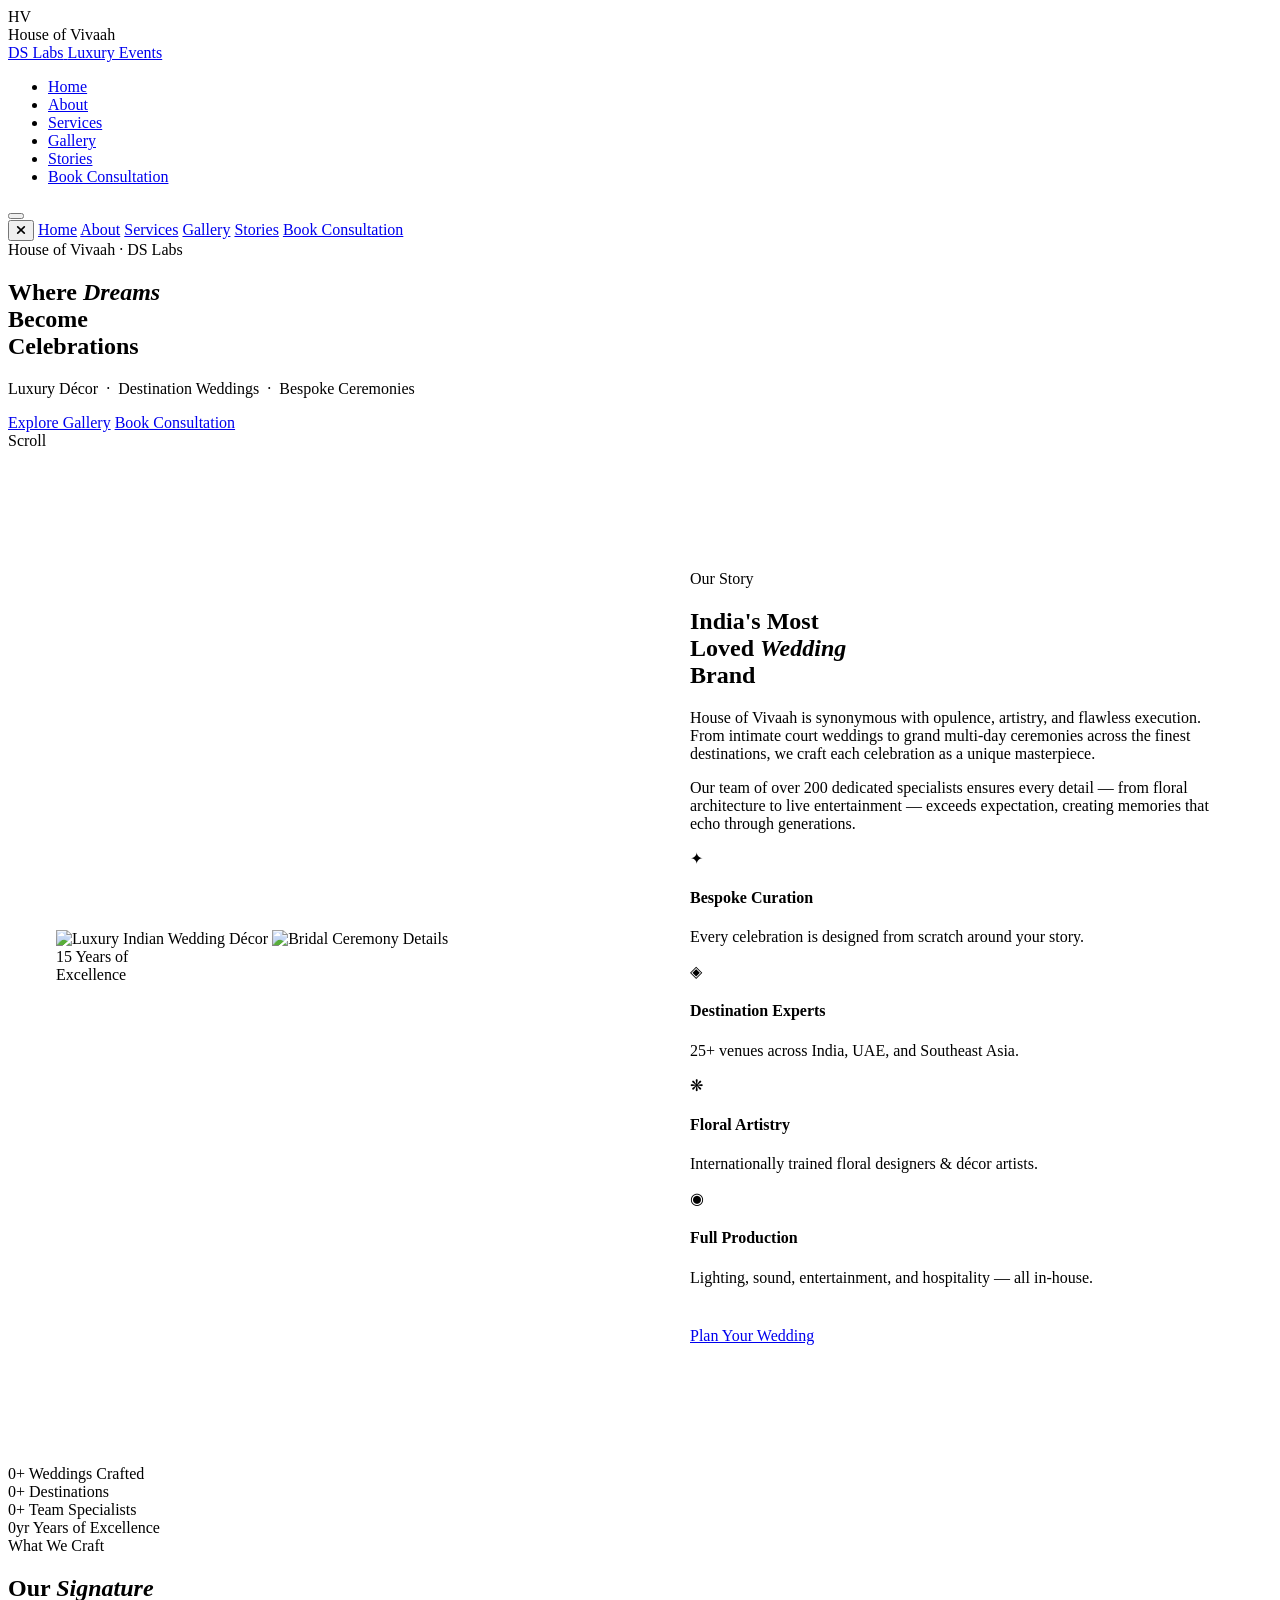
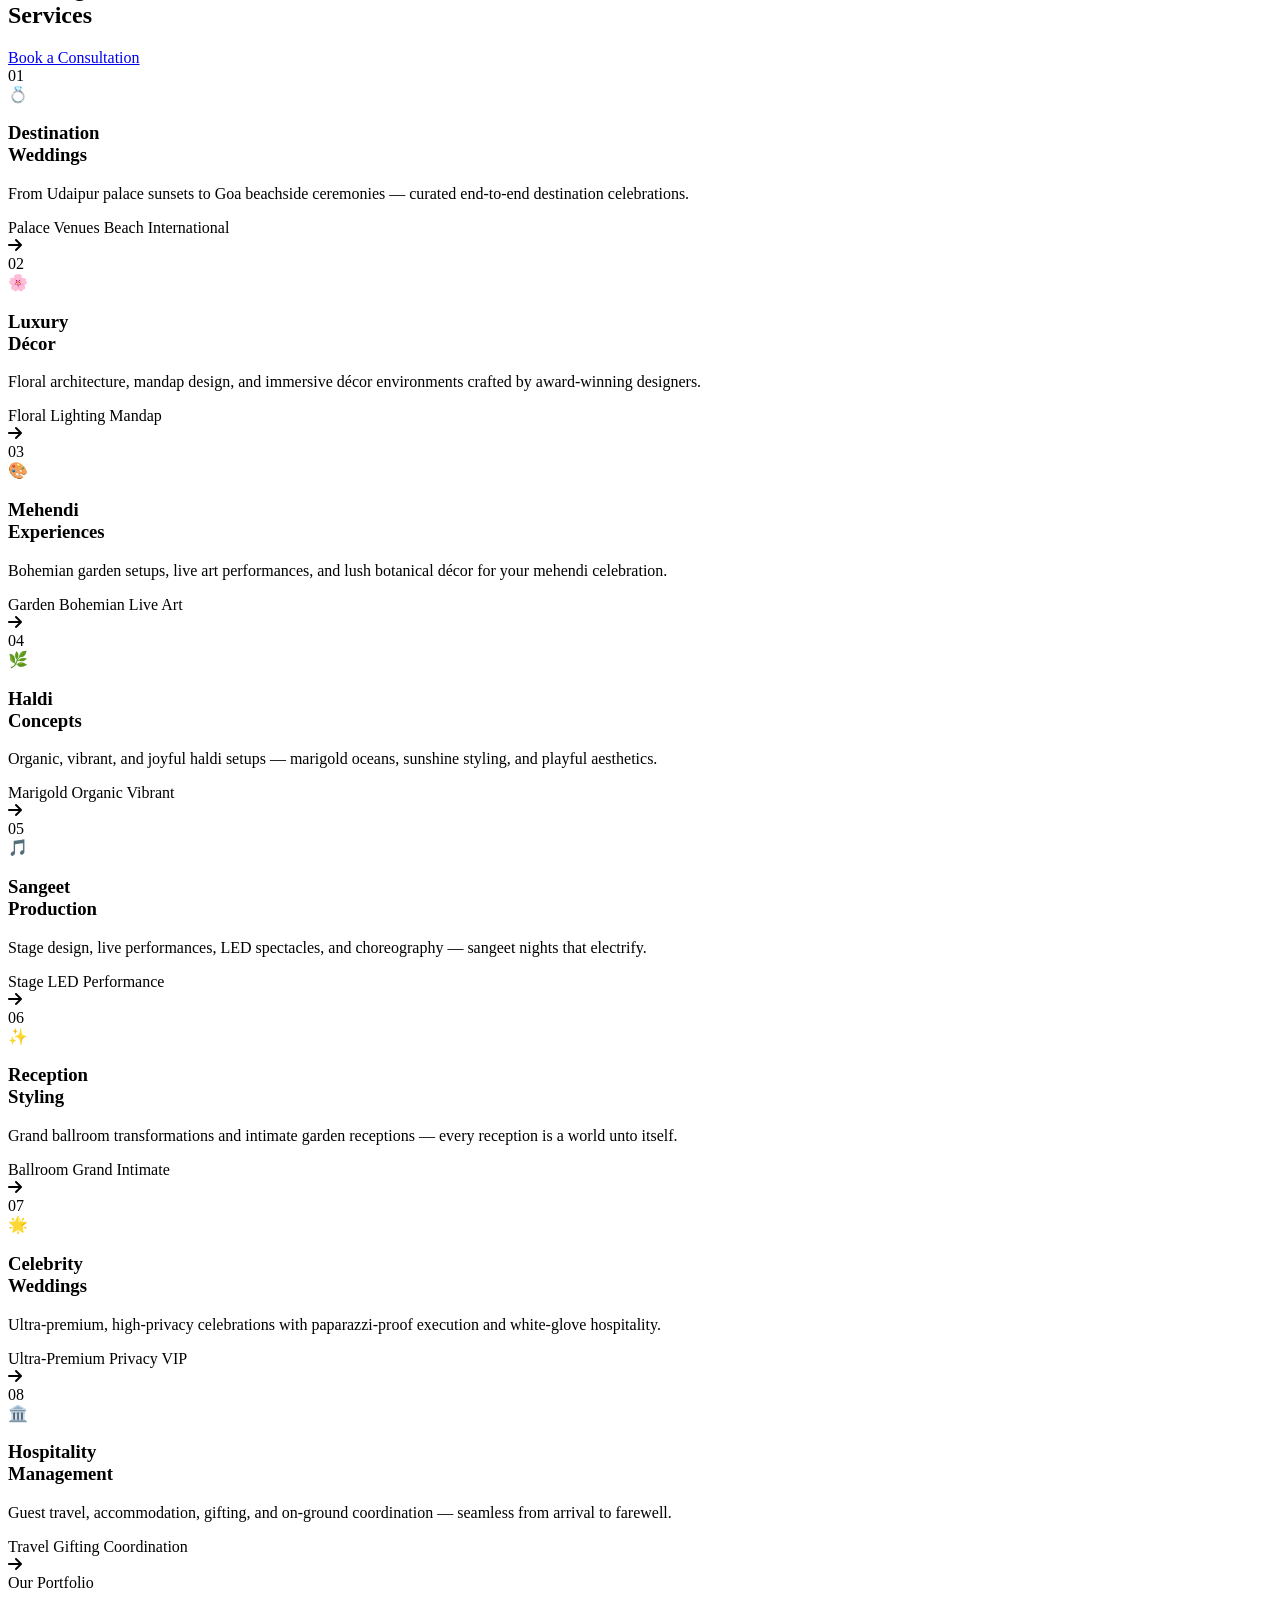
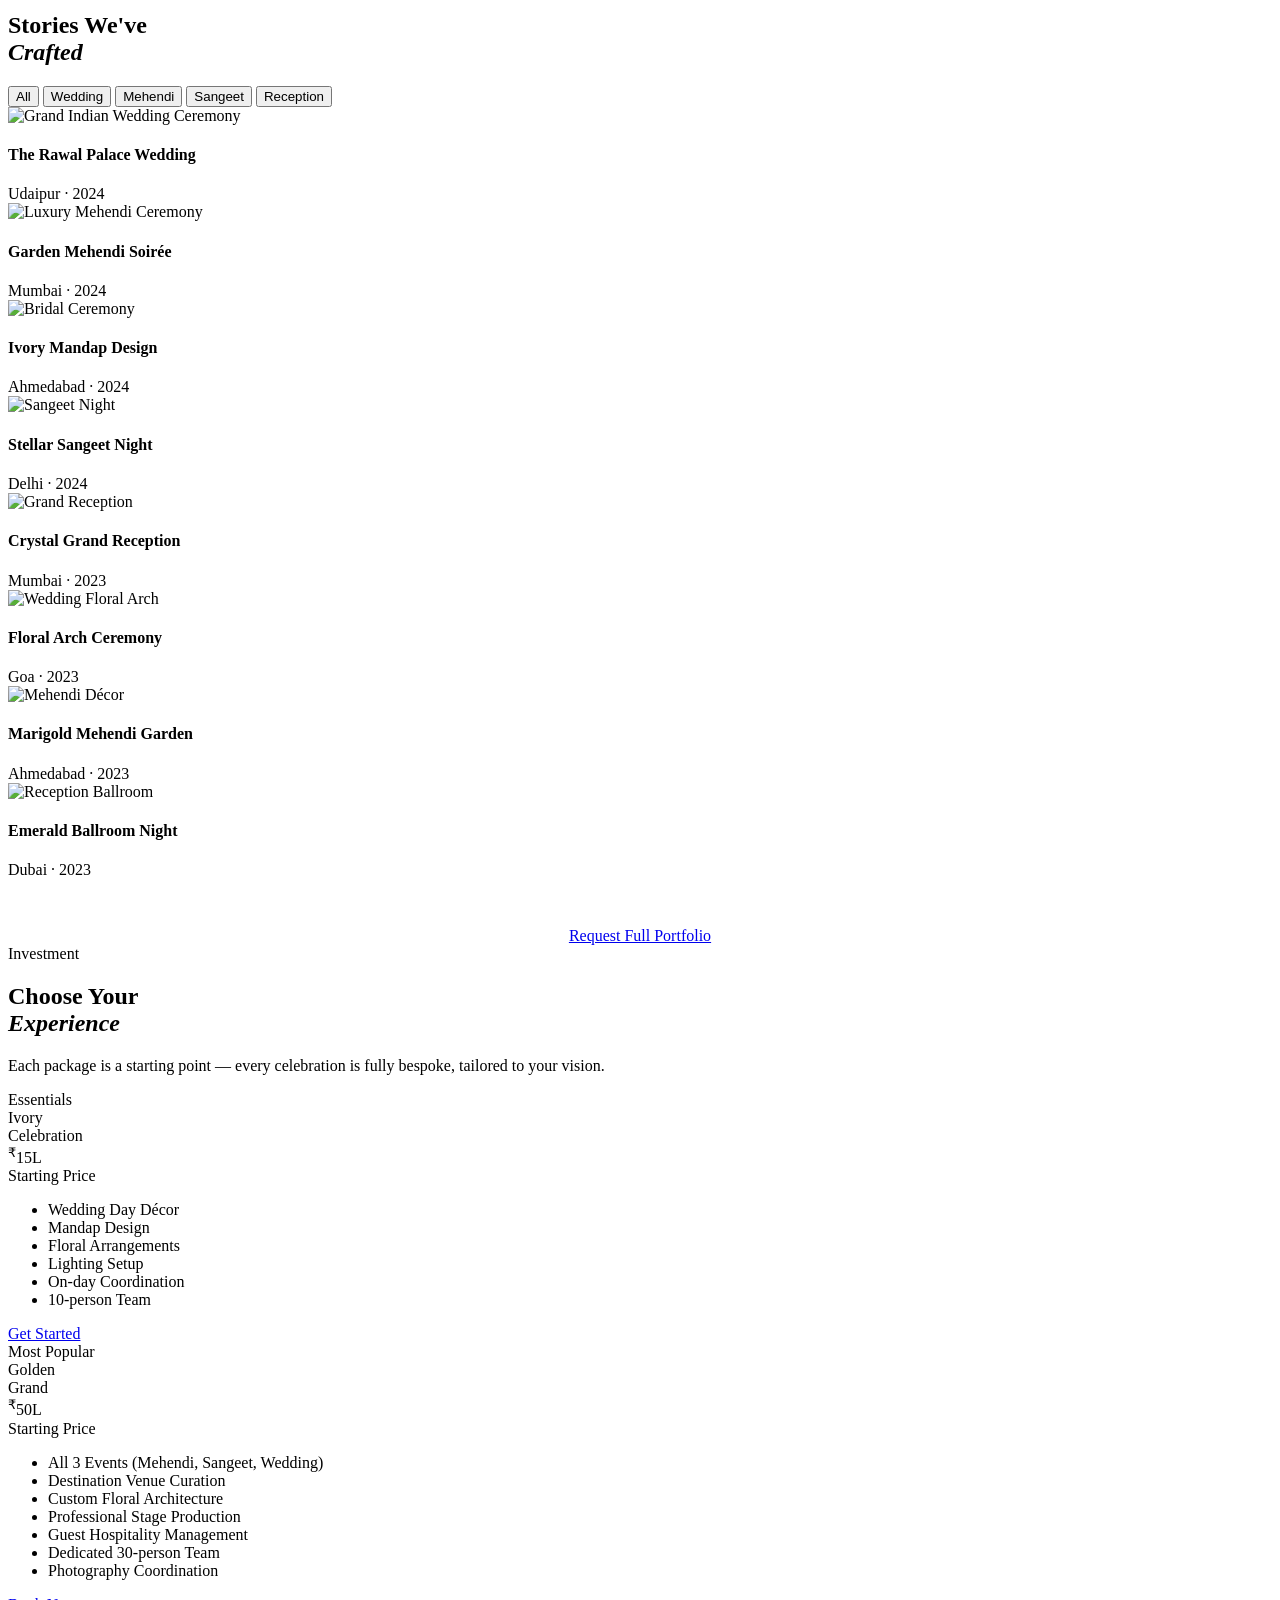
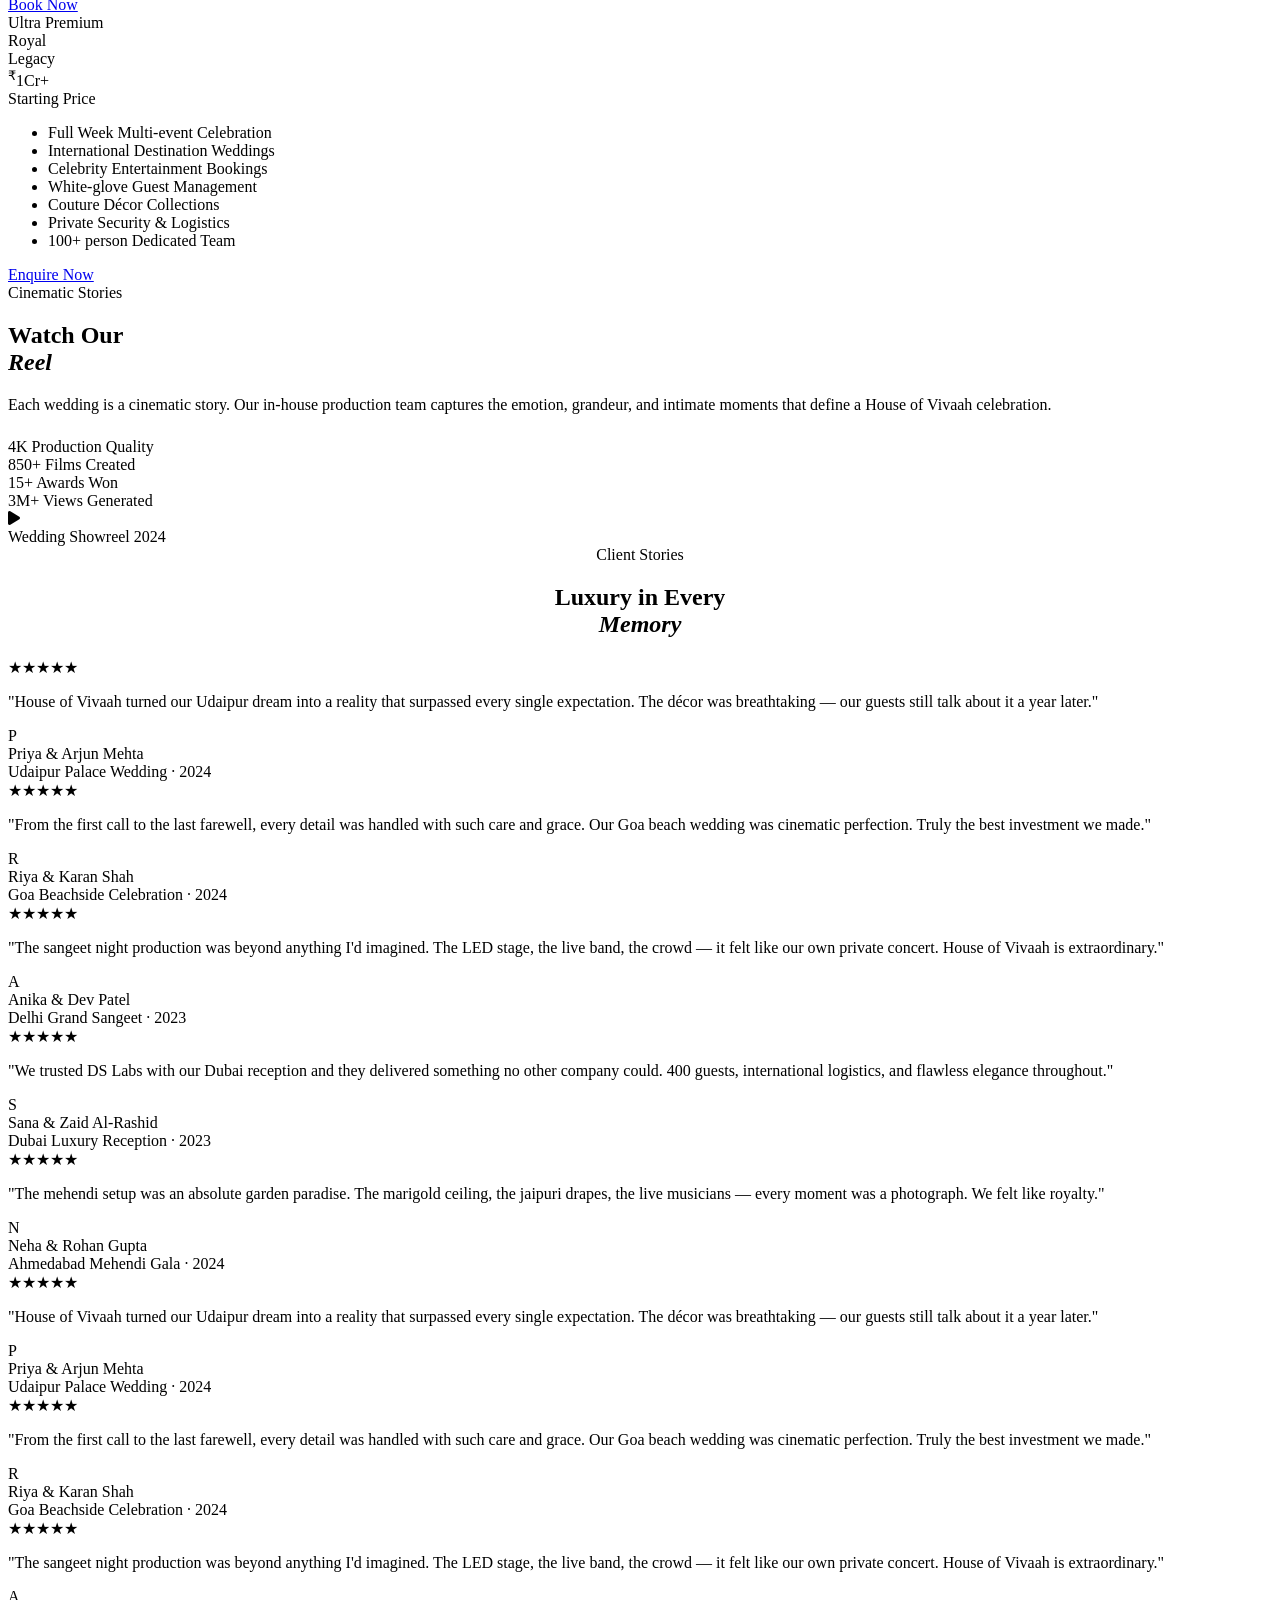
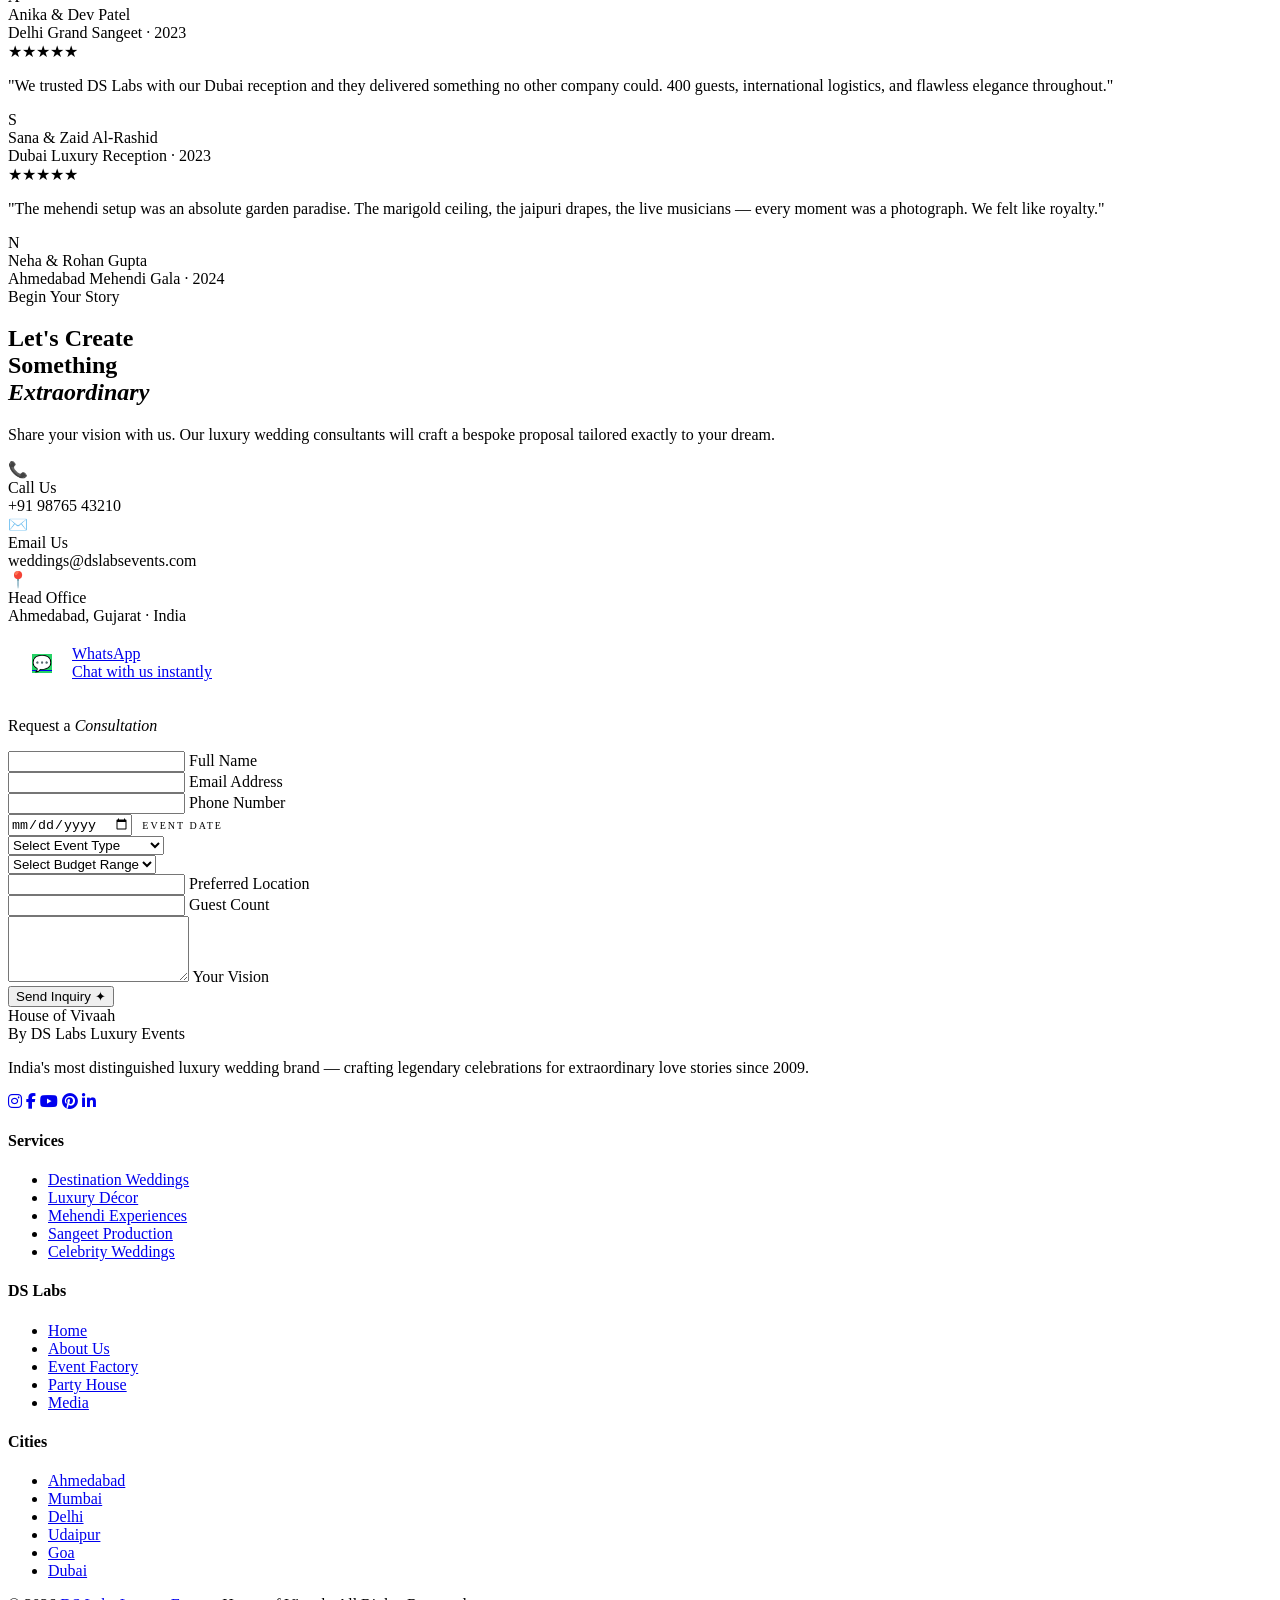
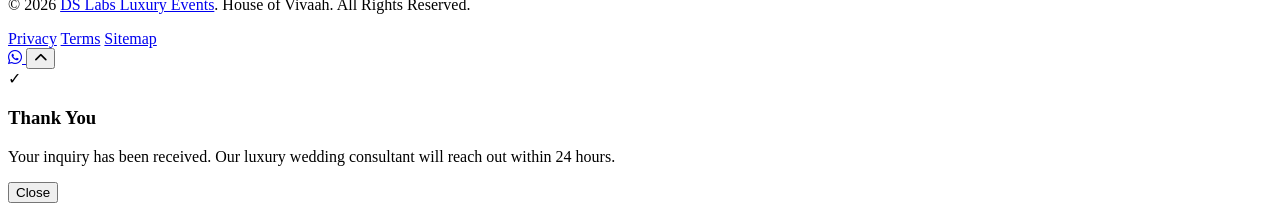
==== house-of-vivaah.html @ eb0c9f31 "Add files via upload" ====
<!DOCTYPE html>
<html lang="en" class="no-js">
<head>
  <meta charset="UTF-8" />
  <meta http-equiv="x-ua-compatible" content="ie=edge" />
  <meta name="viewport" content="width=device-width, initial-scale=1, shrink-to-fit=no" />

  <title>House of Vivaah — Luxury Weddings · DS Labs</title>
  <meta name="description" content="House of Vivaah by DS Labs — India's most distinguished luxury wedding brand. Bespoke ceremonies, destination weddings, and cinematic celebrations crafted for the extraordinary." />
  <meta property="og:title" content="House of Vivaah — Luxury Weddings · DS Labs" />
  <meta property="og:description" content="Where every love story gets a legendary setting." />
  <meta name="robots" content="INDEX,FOLLOW" />

  <!-- Fonts -->
  <link rel="preconnect" href="https://fonts.googleapis.com" />
  <link rel="preconnect" href="https://fonts.gstatic.com" crossorigin />
  <link href="https://fonts.googleapis.com/css2?family=Cormorant+Garamond:ital,wght@0,300;0,400;0,500;0,600;0,700;1,300;1,400;1,500;1,600;1,700&family=Playfair+Display:ital,wght@0,400;0,500;0,600;0,700;1,400;1,500&family=Poppins:wght@300;400;500;600;700&display=swap" rel="stylesheet" />

  <!-- Icons (cdnjs — no external branding) -->
  <link rel="stylesheet" href="https://cdnjs.cloudflare.com/ajax/libs/font-awesome/6.5.0/css/all.min.css" />

  <!-- Main CSS -->
  <link rel="stylesheet" href="assets/css/house-of-vivaah.css" />

  <script>document.documentElement.classList.remove('no-js');</script>
</head>

<body>

  <!-- ============ LOADER ============ -->
  <div id="hov-loader" role="status" aria-label="Loading">
    <div class="loader-logo-wrap">
      <div class="loader-logo-icon">
        <div class="loader-ring"></div>
        <div class="loader-monogram">HV</div>
      </div>
      <span class="loader-brand">House of Vivaah</span>
    </div>
    <div class="loader-bar-wrap">
      <div class="loader-bar"></div>
    </div>
  </div>

  <!-- ============ CURSOR ============ -->
  <div id="hov-cursor" aria-hidden="true"></div>
  <div id="hov-trail"  aria-hidden="true"></div>

  <!-- ============ PARTICLES ============ -->
  <div id="hov-particles" aria-hidden="true"></div>

  <!-- ============ NAVBAR ============ -->
  <nav id="hov-nav" role="navigation" aria-label="House of Vivaah Navigation">
    <a href="index.html" class="nav-logo" aria-label="DS Labs Home">
      <span class="nav-logo-main">DS Labs</span>
      <span class="nav-logo-sub">Luxury Events</span>
    </a>

    <ul class="nav-links" role="list">
      <li><a href="index.html">Home</a></li>
      <li><a href="#hov-about" class="active">About</a></li>
      <li><a href="#hov-services">Services</a></li>
      <li><a href="#hov-gallery">Gallery</a></li>
      <li><a href="#hov-testimonials">Stories</a></li>
      <li><a href="#hov-contact" class="nav-cta">Book Consultation</a></li>
    </ul>

    <button class="nav-hamburger" id="hov-burger" aria-label="Open Menu" aria-expanded="false">
      <span></span><span></span><span></span>
    </button>
  </nav>

  <!-- Mobile Menu -->
  <div id="hov-mobile-menu" role="dialog" aria-modal="true" aria-label="Navigation Menu">
    <button class="menu-close" id="hov-menu-close" aria-label="Close Menu">
      <i class="fa fa-times"></i>
    </button>
    <a href="index.html">Home</a>
    <a href="#hov-about">About</a>
    <a href="#hov-services">Services</a>
    <a href="#hov-gallery">Gallery</a>
    <a href="#hov-testimonials">Stories</a>
    <a href="#hov-contact">Book Consultation</a>
  </div>

  <!-- ============================================================
       HERO SECTION
  ============================================================ -->
  <section id="hov-hero" aria-label="Hero">
    <div class="hero-bg" aria-hidden="true"></div>
    <div class="hero-grid-lines" aria-hidden="true"></div>

    <div class="hero-content">
      <div class="hero-eyebrow">House of Vivaah · DS Labs</div>

      <h1 class="hero-title">
        Where <em>Dreams</em><br>
        Become<br>
        Celebrations
      </h1>

      <p class="hero-subtitle">
        Luxury Décor &nbsp;·&nbsp; Destination Weddings &nbsp;·&nbsp; Bespoke Ceremonies
      </p>

      <div class="hero-btns">
        <a href="#hov-gallery" class="btn-primary">Explore Gallery</a>
        <a href="#hov-contact" class="btn-outline">Book Consultation</a>
      </div>
    </div>

    <div class="hero-scroll" aria-hidden="true">
      <span>Scroll</span>
      <div class="scroll-line"></div>
    </div>
  </section>

  <!-- ============================================================
       ABOUT SECTION
  ============================================================ -->
  <section id="hov-about" aria-labelledby="about-title">
    <div style="max-width:1400px;margin:0 auto;padding:120px 48px;display:grid;grid-template-columns:1fr 1fr;gap:100px;align-items:center;" class="about-grid">

      <!-- Images -->
      <div class="about-images reveal">
        <img
          class="about-img-main"
          src="https://images.unsplash.com/photo-1519741497674-611481863552?w=900&q=80"
          alt="Luxury Indian Wedding Décor"
          loading="lazy"
        />
        <img
          class="about-img-accent"
          src="https://images.unsplash.com/photo-1469371670807-013ccf25f16a?w=600&q=80"
          alt="Bridal Ceremony Details"
          loading="lazy"
        />
        <div class="about-badge" aria-label="15 Years of Excellence">
          <span class="about-badge-num">15</span>
          <span class="about-badge-text">Years of<br>Excellence</span>
        </div>
      </div>

      <!-- Text -->
      <div>
        <div class="section-eyebrow reveal">Our Story</div>
        <h2 class="section-title reveal reveal-delay-1" id="about-title">
          India's Most<br>Loved <em>Wedding</em><br>Brand
        </h2>
        <div class="gold-divider reveal reveal-delay-2"></div>
        <p class="section-body reveal reveal-delay-2">
          House of Vivaah is synonymous with opulence, artistry, and flawless execution. From intimate court weddings to grand multi-day ceremonies across the finest destinations, we craft each celebration as a unique masterpiece.
        </p>
        <p class="section-body reveal reveal-delay-3" style="margin-top:16px;">
          Our team of over 200 dedicated specialists ensures every detail — from floral architecture to live entertainment — exceeds expectation, creating memories that echo through generations.
        </p>

        <div class="about-features reveal reveal-delay-4">
          <div class="about-feature">
            <div class="about-feature-icon">✦</div>
            <h4>Bespoke Curation</h4>
            <p>Every celebration is designed from scratch around your story.</p>
          </div>
          <div class="about-feature">
            <div class="about-feature-icon">◈</div>
            <h4>Destination Experts</h4>
            <p>25+ venues across India, UAE, and Southeast Asia.</p>
          </div>
          <div class="about-feature">
            <div class="about-feature-icon">❋</div>
            <h4>Floral Artistry</h4>
            <p>Internationally trained floral designers & décor artists.</p>
          </div>
          <div class="about-feature">
            <div class="about-feature-icon">◉</div>
            <h4>Full Production</h4>
            <p>Lighting, sound, entertainment, and hospitality — all in-house.</p>
          </div>
        </div>

        <div style="margin-top:40px;" class="reveal reveal-delay-5">
          <a href="#hov-contact" class="btn-primary">Plan Your Wedding</a>
        </div>
      </div>

    </div>
  </section>

  <!-- ============================================================
       STATS BAR
  ============================================================ -->
  <div id="hov-stats" role="region" aria-label="Key Statistics">
    <div class="stat-item reveal">
      <span class="stat-num" data-target="850" data-suffix="+">0+</span>
      <span class="stat-label">Weddings Crafted</span>
    </div>
    <div class="stat-item reveal reveal-delay-1">
      <span class="stat-num" data-target="25" data-suffix="+">0+</span>
      <span class="stat-label">Destinations</span>
    </div>
    <div class="stat-item reveal reveal-delay-2">
      <span class="stat-num" data-target="200" data-suffix="+">0+</span>
      <span class="stat-label">Team Specialists</span>
    </div>
    <div class="stat-item reveal reveal-delay-3">
      <span class="stat-num" data-target="15" data-suffix="yr">0yr</span>
      <span class="stat-label">Years of Excellence</span>
    </div>
  </div>

  <!-- ============================================================
       SERVICES SECTION
  ============================================================ -->
  <section id="hov-services" aria-labelledby="services-title">
    <div class="services-header">
      <div>
        <div class="section-eyebrow reveal">What We Craft</div>
        <h2 class="section-title reveal reveal-delay-1" id="services-title">
          Our <em>Signature</em><br>Services
        </h2>
      </div>
      <a href="#hov-contact" class="btn-outline reveal reveal-delay-2">Book a Consultation</a>
    </div>

    <div class="services-grid">

      <div class="service-card reveal">
        <div class="service-card-top">
          <span class="service-num">01</span>
          <div class="service-icon">💍</div>
        </div>
        <h3>Destination<br>Weddings</h3>
        <p>From Udaipur palace sunsets to Goa beachside ceremonies — curated end-to-end destination celebrations.</p>
        <div class="service-tags">
          <span class="service-tag">Palace Venues</span>
          <span class="service-tag">Beach</span>
          <span class="service-tag">International</span>
        </div>
        <div class="service-arrow"><i class="fa fa-arrow-right"></i></div>
      </div>

      <div class="service-card reveal reveal-delay-1">
        <div class="service-card-top">
          <span class="service-num">02</span>
          <div class="service-icon">🌸</div>
        </div>
        <h3>Luxury<br>Décor</h3>
        <p>Floral architecture, mandap design, and immersive décor environments crafted by award-winning designers.</p>
        <div class="service-tags">
          <span class="service-tag">Floral</span>
          <span class="service-tag">Lighting</span>
          <span class="service-tag">Mandap</span>
        </div>
        <div class="service-arrow"><i class="fa fa-arrow-right"></i></div>
      </div>

      <div class="service-card reveal reveal-delay-2">
        <div class="service-card-top">
          <span class="service-num">03</span>
          <div class="service-icon">🎨</div>
        </div>
        <h3>Mehendi<br>Experiences</h3>
        <p>Bohemian garden setups, live art performances, and lush botanical décor for your mehendi celebration.</p>
        <div class="service-tags">
          <span class="service-tag">Garden</span>
          <span class="service-tag">Bohemian</span>
          <span class="service-tag">Live Art</span>
        </div>
        <div class="service-arrow"><i class="fa fa-arrow-right"></i></div>
      </div>

      <div class="service-card reveal reveal-delay-3">
        <div class="service-card-top">
          <span class="service-num">04</span>
          <div class="service-icon">🌿</div>
        </div>
        <h3>Haldi<br>Concepts</h3>
        <p>Organic, vibrant, and joyful haldi setups — marigold oceans, sunshine styling, and playful aesthetics.</p>
        <div class="service-tags">
          <span class="service-tag">Marigold</span>
          <span class="service-tag">Organic</span>
          <span class="service-tag">Vibrant</span>
        </div>
        <div class="service-arrow"><i class="fa fa-arrow-right"></i></div>
      </div>

      <div class="service-card reveal reveal-delay-1">
        <div class="service-card-top">
          <span class="service-num">05</span>
          <div class="service-icon">🎵</div>
        </div>
        <h3>Sangeet<br>Production</h3>
        <p>Stage design, live performances, LED spectacles, and choreography — sangeet nights that electrify.</p>
        <div class="service-tags">
          <span class="service-tag">Stage</span>
          <span class="service-tag">LED</span>
          <span class="service-tag">Performance</span>
        </div>
        <div class="service-arrow"><i class="fa fa-arrow-right"></i></div>
      </div>

      <div class="service-card reveal reveal-delay-2">
        <div class="service-card-top">
          <span class="service-num">06</span>
          <div class="service-icon">✨</div>
        </div>
        <h3>Reception<br>Styling</h3>
        <p>Grand ballroom transformations and intimate garden receptions — every reception is a world unto itself.</p>
        <div class="service-tags">
          <span class="service-tag">Ballroom</span>
          <span class="service-tag">Grand</span>
          <span class="service-tag">Intimate</span>
        </div>
        <div class="service-arrow"><i class="fa fa-arrow-right"></i></div>
      </div>

      <div class="service-card reveal reveal-delay-3">
        <div class="service-card-top">
          <span class="service-num">07</span>
          <div class="service-icon">🌟</div>
        </div>
        <h3>Celebrity<br>Weddings</h3>
        <p>Ultra-premium, high-privacy celebrations with paparazzi-proof execution and white-glove hospitality.</p>
        <div class="service-tags">
          <span class="service-tag">Ultra-Premium</span>
          <span class="service-tag">Privacy</span>
          <span class="service-tag">VIP</span>
        </div>
        <div class="service-arrow"><i class="fa fa-arrow-right"></i></div>
      </div>

      <div class="service-card reveal reveal-delay-4">
        <div class="service-card-top">
          <span class="service-num">08</span>
          <div class="service-icon">🏛️</div>
        </div>
        <h3>Hospitality<br>Management</h3>
        <p>Guest travel, accommodation, gifting, and on-ground coordination — seamless from arrival to farewell.</p>
        <div class="service-tags">
          <span class="service-tag">Travel</span>
          <span class="service-tag">Gifting</span>
          <span class="service-tag">Coordination</span>
        </div>
        <div class="service-arrow"><i class="fa fa-arrow-right"></i></div>
      </div>

    </div>
  </section>

  <!-- ============================================================
       GALLERY SECTION
  ============================================================ -->
  <section id="hov-gallery" aria-labelledby="gallery-title">
    <div class="gallery-inner">
      <div class="gallery-header">
        <div>
          <div class="section-eyebrow reveal">Our Portfolio</div>
          <h2 class="section-title reveal reveal-delay-1" id="gallery-title">
            Stories We've<br><em>Crafted</em>
          </h2>
        </div>
        <div class="gallery-tabs reveal reveal-delay-2" role="tablist" aria-label="Gallery Categories">
          <button class="gallery-tab active" data-filter="all" role="tab" aria-selected="true">All</button>
          <button class="gallery-tab" data-filter="wedding" role="tab" aria-selected="false">Wedding</button>
          <button class="gallery-tab" data-filter="mehendi" role="tab" aria-selected="false">Mehendi</button>
          <button class="gallery-tab" data-filter="sangeet" role="tab" aria-selected="false">Sangeet</button>
          <button class="gallery-tab" data-filter="reception" role="tab" aria-selected="false">Reception</button>
        </div>
      </div>

      <div class="gallery-grid" role="list">

        <div class="gallery-item reveal" data-cat="wedding" role="listitem">
          <img src="https://images.unsplash.com/photo-1465495976277-4387d4b0b4c6?w=800&q=80" alt="Grand Indian Wedding Ceremony" loading="lazy" />
          <div class="gallery-overlay">
            <h4>The Rawal Palace Wedding</h4>
            <span>Udaipur · 2024</span>
          </div>
        </div>

        <div class="gallery-item reveal reveal-delay-1" data-cat="mehendi" role="listitem">
          <img src="https://images.unsplash.com/photo-1583939003579-730e3918a45a?w=700&q=80" alt="Luxury Mehendi Ceremony" loading="lazy" />
          <div class="gallery-overlay">
            <h4>Garden Mehendi Soirée</h4>
            <span>Mumbai · 2024</span>
          </div>
        </div>

        <div class="gallery-item reveal reveal-delay-2" data-cat="wedding" role="listitem">
          <img src="https://images.unsplash.com/photo-1519225421980-715cb0215aed?w=600&q=80" alt="Bridal Ceremony" loading="lazy" />
          <div class="gallery-overlay">
            <h4>Ivory Mandap Design</h4>
            <span>Ahmedabad · 2024</span>
          </div>
        </div>

        <div class="gallery-item reveal reveal-delay-1" data-cat="sangeet" role="listitem">
          <img src="https://images.unsplash.com/photo-1621263764928-df1444c5e859?w=700&q=80" alt="Sangeet Night" loading="lazy" />
          <div class="gallery-overlay">
            <h4>Stellar Sangeet Night</h4>
            <span>Delhi · 2024</span>
          </div>
        </div>

        <div class="gallery-item reveal reveal-delay-3" data-cat="reception" role="listitem">
          <img src="https://images.unsplash.com/photo-1511795409834-ef04bbd61622?w=700&q=80" alt="Grand Reception" loading="lazy" />
          <div class="gallery-overlay">
            <h4>Crystal Grand Reception</h4>
            <span>Mumbai · 2023</span>
          </div>
        </div>

        <div class="gallery-item reveal reveal-delay-2" data-cat="wedding" role="listitem">
          <img src="https://images.unsplash.com/photo-1587271407850-8d438ca9fdf2?w=700&q=80" alt="Wedding Floral Arch" loading="lazy" />
          <div class="gallery-overlay">
            <h4>Floral Arch Ceremony</h4>
            <span>Goa · 2023</span>
          </div>
        </div>

        <div class="gallery-item reveal reveal-delay-4" data-cat="mehendi" role="listitem">
          <img src="https://images.unsplash.com/photo-1571863533956-01c88e79957e?w=600&q=80" alt="Mehendi Décor" loading="lazy" />
          <div class="gallery-overlay">
            <h4>Marigold Mehendi Garden</h4>
            <span>Ahmedabad · 2023</span>
          </div>
        </div>

        <div class="gallery-item reveal reveal-delay-3" data-cat="reception" role="listitem">
          <img src="https://images.unsplash.com/photo-1600020133044-5be5f1f6b20a?w=600&q=80" alt="Reception Ballroom" loading="lazy" />
          <div class="gallery-overlay">
            <h4>Emerald Ballroom Night</h4>
            <span>Dubai · 2023</span>
          </div>
        </div>

      </div>

      <div style="text-align:center;margin-top:48px;" class="reveal">
        <a href="#hov-contact" class="btn-outline">Request Full Portfolio</a>
      </div>
    </div>
  </section>

  <!-- ============================================================
       PACKAGES SECTION
  ============================================================ -->
  <section id="hov-packages" aria-labelledby="packages-title">
    <div class="section-eyebrow reveal">Investment</div>
    <h2 class="section-title reveal reveal-delay-1" id="packages-title">
      Choose Your<br><em>Experience</em>
    </h2>
    <p class="section-body reveal reveal-delay-2">
      Each package is a starting point — every celebration is fully bespoke, tailored to your vision.
    </p>

    <div class="packages-grid">

      <!-- Essentials -->
      <div class="package-card reveal">
        <span class="package-tag">Essentials</span>
        <div class="package-name">Ivory<br>Celebration</div>
        <div class="package-price"><sup>₹</sup>15L</div>
        <span class="package-price-label">Starting Price</span>
        <ul class="package-features">
          <li class="package-feat">Wedding Day Décor</li>
          <li class="package-feat">Mandap Design</li>
          <li class="package-feat">Floral Arrangements</li>
          <li class="package-feat">Lighting Setup</li>
          <li class="package-feat">On-day Coordination</li>
          <li class="package-feat">10-person Team</li>
        </ul>
        <a href="#hov-contact" class="btn-outline">Get Started</a>
      </div>

      <!-- Signature (featured) -->
      <div class="package-card featured reveal reveal-delay-1">
        <span class="package-tag">Most Popular</span>
        <div class="package-name">Golden<br>Grand</div>
        <div class="package-price"><sup>₹</sup>50L</div>
        <span class="package-price-label">Starting Price</span>
        <ul class="package-features">
          <li class="package-feat">All 3 Events (Mehendi, Sangeet, Wedding)</li>
          <li class="package-feat">Destination Venue Curation</li>
          <li class="package-feat">Custom Floral Architecture</li>
          <li class="package-feat">Professional Stage Production</li>
          <li class="package-feat">Guest Hospitality Management</li>
          <li class="package-feat">Dedicated 30-person Team</li>
          <li class="package-feat">Photography Coordination</li>
        </ul>
        <a href="#hov-contact" class="btn-primary">Book Now</a>
      </div>

      <!-- Ultra Premium -->
      <div class="package-card reveal reveal-delay-2">
        <span class="package-tag">Ultra Premium</span>
        <div class="package-name">Royal<br>Legacy</div>
        <div class="package-price"><sup>₹</sup>1Cr+</div>
        <span class="package-price-label">Starting Price</span>
        <ul class="package-features">
          <li class="package-feat">Full Week Multi-event Celebration</li>
          <li class="package-feat">International Destination Weddings</li>
          <li class="package-feat">Celebrity Entertainment Bookings</li>
          <li class="package-feat">White-glove Guest Management</li>
          <li class="package-feat">Couture Décor Collections</li>
          <li class="package-feat">Private Security & Logistics</li>
          <li class="package-feat">100+ person Dedicated Team</li>
        </ul>
        <a href="#hov-contact" class="btn-outline">Enquire Now</a>
      </div>

    </div>
  </section>

  <!-- ============================================================
       VIDEO SHOWCASE
  ============================================================ -->
  <section id="hov-video" aria-labelledby="video-title">
    <div>
      <div class="section-eyebrow reveal">Cinematic Stories</div>
      <h2 class="section-title reveal reveal-delay-1" id="video-title">
        Watch Our<br><em>Reel</em>
      </h2>
      <p class="section-body reveal reveal-delay-2" style="margin-bottom:24px;">
        Each wedding is a cinematic story. Our in-house production team captures the emotion, grandeur, and intimate moments that define a House of Vivaah celebration.
      </p>

      <div class="video-stats reveal reveal-delay-3">
        <div class="vstat">
          <span class="vstat-num">4K</span>
          <span class="vstat-label">Production Quality</span>
        </div>
        <div class="vstat">
          <span class="vstat-num">850+</span>
          <span class="vstat-label">Films Created</span>
        </div>
        <div class="vstat">
          <span class="vstat-num">15+</span>
          <span class="vstat-label">Awards Won</span>
        </div>
        <div class="vstat">
          <span class="vstat-num">3M+</span>
          <span class="vstat-label">Views Generated</span>
        </div>
      </div>
    </div>

    <!-- Video Embed Placeholder -->
    <div class="video-embed-wrap reveal reveal-delay-2" role="button" tabindex="0" aria-label="Play Wedding Showreel">
      <div class="video-placeholder">
        <div class="video-play-btn" aria-hidden="true">
          <i class="fa fa-play"></i>
        </div>
        <span class="video-placeholder-label">Wedding Showreel 2024</span>
      </div>
    </div>
  </section>

  <!-- ============================================================
       TESTIMONIALS SECTION
  ============================================================ -->
  <section id="hov-testimonials" aria-labelledby="testi-title">
    <div class="testi-inner">
      <div style="text-align:center;margin-bottom:0;">
        <div class="section-eyebrow reveal" style="justify-content:center;">Client Stories</div>
        <h2 class="section-title reveal reveal-delay-1" id="testi-title" style="text-align:center;">
          Luxury in Every<br><em>Memory</em>
        </h2>
      </div>

      <div class="testi-track-wrap">
        <div class="testi-track" aria-live="off">

          <!-- Set 1 -->
          <div class="testi-card">
            <div class="testi-stars">★★★★★</div>
            <p class="testi-text">"House of Vivaah turned our Udaipur dream into a reality that surpassed every single expectation. The décor was breathtaking — our guests still talk about it a year later."</p>
            <div class="testi-author">
              <div class="testi-avatar">P</div>
              <div>
                <div class="testi-name">Priya &amp; Arjun Mehta</div>
                <div class="testi-event">Udaipur Palace Wedding · 2024</div>
              </div>
            </div>
          </div>

          <div class="testi-card">
            <div class="testi-stars">★★★★★</div>
            <p class="testi-text">"From the first call to the last farewell, every detail was handled with such care and grace. Our Goa beach wedding was cinematic perfection. Truly the best investment we made."</p>
            <div class="testi-author">
              <div class="testi-avatar">R</div>
              <div>
                <div class="testi-name">Riya &amp; Karan Shah</div>
                <div class="testi-event">Goa Beachside Celebration · 2024</div>
              </div>
            </div>
          </div>

          <div class="testi-card">
            <div class="testi-stars">★★★★★</div>
            <p class="testi-text">"The sangeet night production was beyond anything I'd imagined. The LED stage, the live band, the crowd — it felt like our own private concert. House of Vivaah is extraordinary."</p>
            <div class="testi-author">
              <div class="testi-avatar">A</div>
              <div>
                <div class="testi-name">Anika &amp; Dev Patel</div>
                <div class="testi-event">Delhi Grand Sangeet · 2023</div>
              </div>
            </div>
          </div>

          <div class="testi-card">
            <div class="testi-stars">★★★★★</div>
            <p class="testi-text">"We trusted DS Labs with our Dubai reception and they delivered something no other company could. 400 guests, international logistics, and flawless elegance throughout."</p>
            <div class="testi-author">
              <div class="testi-avatar">S</div>
              <div>
                <div class="testi-name">Sana &amp; Zaid Al-Rashid</div>
                <div class="testi-event">Dubai Luxury Reception · 2023</div>
              </div>
            </div>
          </div>

          <div class="testi-card">
            <div class="testi-stars">★★★★★</div>
            <p class="testi-text">"The mehendi setup was an absolute garden paradise. The marigold ceiling, the jaipuri drapes, the live musicians — every moment was a photograph. We felt like royalty."</p>
            <div class="testi-author">
              <div class="testi-avatar">N</div>
              <div>
                <div class="testi-name">Neha &amp; Rohan Gupta</div>
                <div class="testi-event">Ahmedabad Mehendi Gala · 2024</div>
              </div>
            </div>
          </div>

          <!-- Duplicate set for infinite loop -->
          <div class="testi-card">
            <div class="testi-stars">★★★★★</div>
            <p class="testi-text">"House of Vivaah turned our Udaipur dream into a reality that surpassed every single expectation. The décor was breathtaking — our guests still talk about it a year later."</p>
            <div class="testi-author">
              <div class="testi-avatar">P</div>
              <div>
                <div class="testi-name">Priya &amp; Arjun Mehta</div>
                <div class="testi-event">Udaipur Palace Wedding · 2024</div>
              </div>
            </div>
          </div>

          <div class="testi-card">
            <div class="testi-stars">★★★★★</div>
            <p class="testi-text">"From the first call to the last farewell, every detail was handled with such care and grace. Our Goa beach wedding was cinematic perfection. Truly the best investment we made."</p>
            <div class="testi-author">
              <div class="testi-avatar">R</div>
              <div>
                <div class="testi-name">Riya &amp; Karan Shah</div>
                <div class="testi-event">Goa Beachside Celebration · 2024</div>
              </div>
            </div>
          </div>

          <div class="testi-card">
            <div class="testi-stars">★★★★★</div>
            <p class="testi-text">"The sangeet night production was beyond anything I'd imagined. The LED stage, the live band, the crowd — it felt like our own private concert. House of Vivaah is extraordinary."</p>
            <div class="testi-author">
              <div class="testi-avatar">A</div>
              <div>
                <div class="testi-name">Anika &amp; Dev Patel</div>
                <div class="testi-event">Delhi Grand Sangeet · 2023</div>
              </div>
            </div>
          </div>

          <div class="testi-card">
            <div class="testi-stars">★★★★★</div>
            <p class="testi-text">"We trusted DS Labs with our Dubai reception and they delivered something no other company could. 400 guests, international logistics, and flawless elegance throughout."</p>
            <div class="testi-author">
              <div class="testi-avatar">S</div>
              <div>
                <div class="testi-name">Sana &amp; Zaid Al-Rashid</div>
                <div class="testi-event">Dubai Luxury Reception · 2023</div>
              </div>
            </div>
          </div>

          <div class="testi-card">
            <div class="testi-stars">★★★★★</div>
            <p class="testi-text">"The mehendi setup was an absolute garden paradise. The marigold ceiling, the jaipuri drapes, the live musicians — every moment was a photograph. We felt like royalty."</p>
            <div class="testi-author">
              <div class="testi-avatar">N</div>
              <div>
                <div class="testi-name">Neha &amp; Rohan Gupta</div>
                <div class="testi-event">Ahmedabad Mehendi Gala · 2024</div>
              </div>
            </div>
          </div>

        </div>
      </div>
    </div>
  </section>

  <!-- ============================================================
       CONTACT SECTION
  ============================================================ -->
  <section id="hov-contact" aria-labelledby="contact-title">
    <div class="contact-inner">

      <!-- Left Info -->
      <div>
        <div class="section-eyebrow reveal">Begin Your Story</div>
        <h2 class="section-title reveal reveal-delay-1" id="contact-title">
          Let's Create<br>Something<br><em>Extraordinary</em>
        </h2>
        <div class="gold-divider reveal reveal-delay-2"></div>
        <p class="section-body reveal reveal-delay-2">
          Share your vision with us. Our luxury wedding consultants will craft a bespoke proposal tailored exactly to your dream.
        </p>

        <div class="contact-info-cards">
          <div class="contact-info-card reveal reveal-delay-3">
            <div class="contact-info-icon">📞</div>
            <div>
              <div class="contact-info-label">Call Us</div>
              <div class="contact-info-value">+91 98765 43210</div>
            </div>
          </div>
          <div class="contact-info-card reveal reveal-delay-4">
            <div class="contact-info-icon">✉️</div>
            <div>
              <div class="contact-info-label">Email Us</div>
              <div class="contact-info-value">weddings@dslabsevents.com</div>
            </div>
          </div>
          <div class="contact-info-card reveal reveal-delay-5">
            <div class="contact-info-icon">📍</div>
            <div>
              <div class="contact-info-label">Head Office</div>
              <div class="contact-info-value">Ahmedabad, Gujarat · India</div>
            </div>
          </div>
          <a href="https://wa.me/919876543210" target="_blank" rel="noopener" class="contact-info-card reveal reveal-delay-6" style="display:flex;align-items:center;gap:20px;padding:20px 24px;border:1px solid var(--glass-border);border-radius:2px;background:var(--glass-bg);transition:border-color .3s,background .3s;">
            <div class="contact-info-icon" style="background:#25D366;border-color:#25D366;color:#fff;">💬</div>
            <div>
              <div class="contact-info-label">WhatsApp</div>
              <div class="contact-info-value">Chat with us instantly</div>
            </div>
          </a>
        </div>
      </div>

      <!-- Right Form -->
      <div class="contact-form-wrap reveal reveal-delay-2">
        <p class="form-title">Request a <em>Consultation</em></p>

        <form id="hov-form" novalidate>
          <div class="form-grid">

            <div class="form-group">
              <input type="text" id="f-name" name="name" placeholder=" " required autocomplete="name" />
              <label class="form-label" for="f-name">Full Name</label>
            </div>

            <div class="form-group">
              <input type="email" id="f-email" name="email" placeholder=" " required autocomplete="email" />
              <label class="form-label" for="f-email">Email Address</label>
            </div>

            <div class="form-group">
              <input type="tel" id="f-phone" name="phone" placeholder=" " autocomplete="tel" />
              <label class="form-label" for="f-phone">Phone Number</label>
            </div>

            <div class="form-group">
              <input type="date" id="f-date" name="event_date" placeholder=" " />
              <label class="form-label" for="f-date" style="top:-10px;font-size:10px;letter-spacing:2px;color:var(--gold);text-transform:uppercase;background:var(--black-soft);padding:0 6px;">Event Date</label>
            </div>

            <div class="form-group">
              <select id="f-type" name="event_type">
                <option value="" disabled selected>Select Event Type</option>
                <option>Full Wedding Package</option>
                <option>Destination Wedding</option>
                <option>Mehendi Ceremony</option>
                <option>Sangeet Night</option>
                <option>Reception Styling</option>
                <option>Celebrity Wedding</option>
              </select>
            </div>

            <div class="form-group">
              <select id="f-budget" name="budget">
                <option value="" disabled selected>Select Budget Range</option>
                <option>₹10L – ₹30L</option>
                <option>₹30L – ₹75L</option>
                <option>₹75L – ₹1Cr</option>
                <option>₹1Cr+</option>
              </select>
            </div>

            <div class="form-group">
              <input type="text" id="f-location" name="location" placeholder=" " />
              <label class="form-label" for="f-location">Preferred Location</label>
            </div>

            <div class="form-group">
              <input type="number" id="f-guests" name="guests" placeholder=" " min="1" />
              <label class="form-label" for="f-guests">Guest Count</label>
            </div>

            <div class="form-group full">
              <textarea id="f-msg" name="message" rows="4" placeholder=" "></textarea>
              <label class="form-label" for="f-msg">Your Vision</label>
            </div>

          </div>

          <button type="submit" class="form-submit">Send Inquiry ✦</button>
        </form>
      </div>

    </div>
  </section>

  <!-- ============================================================
       FOOTER
  ============================================================ -->
  <footer id="hov-footer" role="contentinfo">
    <div class="footer-grid">

      <div>
        <div class="footer-logo">House of Vivaah</div>
        <div class="footer-tagline">By DS Labs Luxury Events</div>
        <p class="footer-desc">India's most distinguished luxury wedding brand — crafting legendary celebrations for extraordinary love stories since 2009.</p>
        <div class="footer-socials">
          <a href="#" class="footer-social" aria-label="Instagram"><i class="fab fa-instagram"></i></a>
          <a href="#" class="footer-social" aria-label="Facebook"><i class="fab fa-facebook-f"></i></a>
          <a href="#" class="footer-social" aria-label="YouTube"><i class="fab fa-youtube"></i></a>
          <a href="#" class="footer-social" aria-label="Pinterest"><i class="fab fa-pinterest"></i></a>
          <a href="#" class="footer-social" aria-label="LinkedIn"><i class="fab fa-linkedin-in"></i></a>
        </div>
      </div>

      <div class="footer-col">
        <h4>Services</h4>
        <ul>
          <li><a href="#hov-services">Destination Weddings</a></li>
          <li><a href="#hov-services">Luxury Décor</a></li>
          <li><a href="#hov-services">Mehendi Experiences</a></li>
          <li><a href="#hov-services">Sangeet Production</a></li>
          <li><a href="#hov-services">Celebrity Weddings</a></li>
        </ul>
      </div>

      <div class="footer-col">
        <h4>DS Labs</h4>
        <ul>
          <li><a href="index.html">Home</a></li>
          <li><a href="about.html">About Us</a></li>
          <li><a href="event-factory.html">Event Factory</a></li>
          <li><a href="party-house.html">Party House</a></li>
          <li><a href="media.html">Media</a></li>
        </ul>
      </div>

      <div class="footer-col">
        <h4>Cities</h4>
        <ul>
          <li><a href="#">Ahmedabad</a></li>
          <li><a href="#">Mumbai</a></li>
          <li><a href="#">Delhi</a></li>
          <li><a href="#">Udaipur</a></li>
          <li><a href="#">Goa</a></li>
          <li><a href="#">Dubai</a></li>
        </ul>
      </div>

    </div>

    <div class="footer-bottom">
      <p class="footer-copyright">
        © 2026 <a href="index.html">DS Labs Luxury Events</a>. House of Vivaah. All Rights Reserved.
      </p>
      <div class="footer-legal">
        <a href="privacy-policy.html">Privacy</a>
        <a href="terms.html">Terms</a>
        <a href="sitemap.html">Sitemap</a>
      </div>
    </div>
  </footer>

  <!-- ============ FLOATING ELEMENTS ============ -->

  <!-- WhatsApp -->
  <a id="hov-whatsapp" href="https://wa.me/919876543210" target="_blank" rel="noopener" aria-label="Chat on WhatsApp">
    <i class="fab fa-whatsapp"></i>
  </a>

  <!-- Scroll to Top -->
  <button id="hov-scroll-top" aria-label="Scroll to top">
    <i class="fa fa-chevron-up"></i>
  </button>

  <!-- Success Popup -->
  <div id="form-success" role="dialog" aria-modal="true" aria-labelledby="success-heading">
    <div class="success-box">
      <div class="success-icon" aria-hidden="true">✓</div>
      <h3 id="success-heading">Thank You</h3>
      <p>Your inquiry has been received. Our luxury wedding consultant will reach out within 24 hours.</p>
      <button id="success-close" class="success-close">Close</button>
    </div>
  </div>

  <!-- ============ SCRIPTS ============ -->
  <script src="assets/js/house-of-vivaah.js"></script>

</body>
</html>
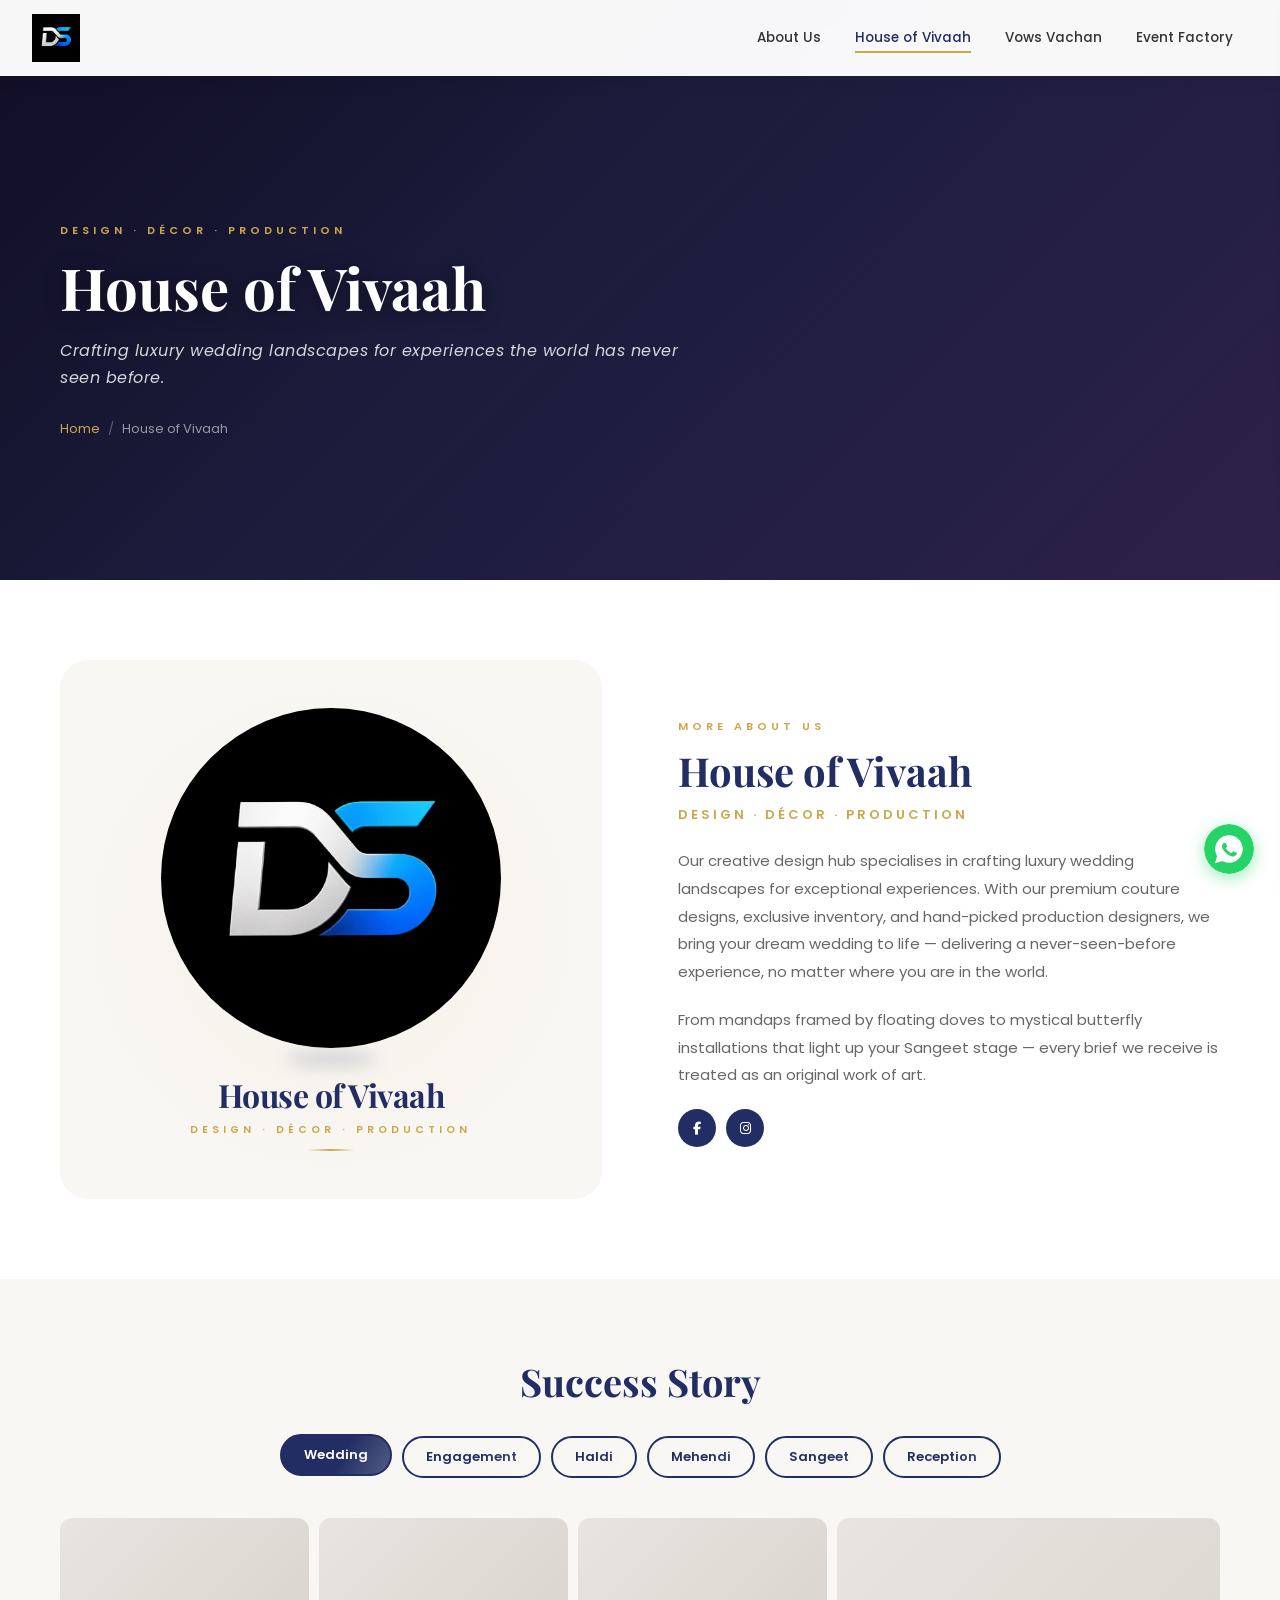
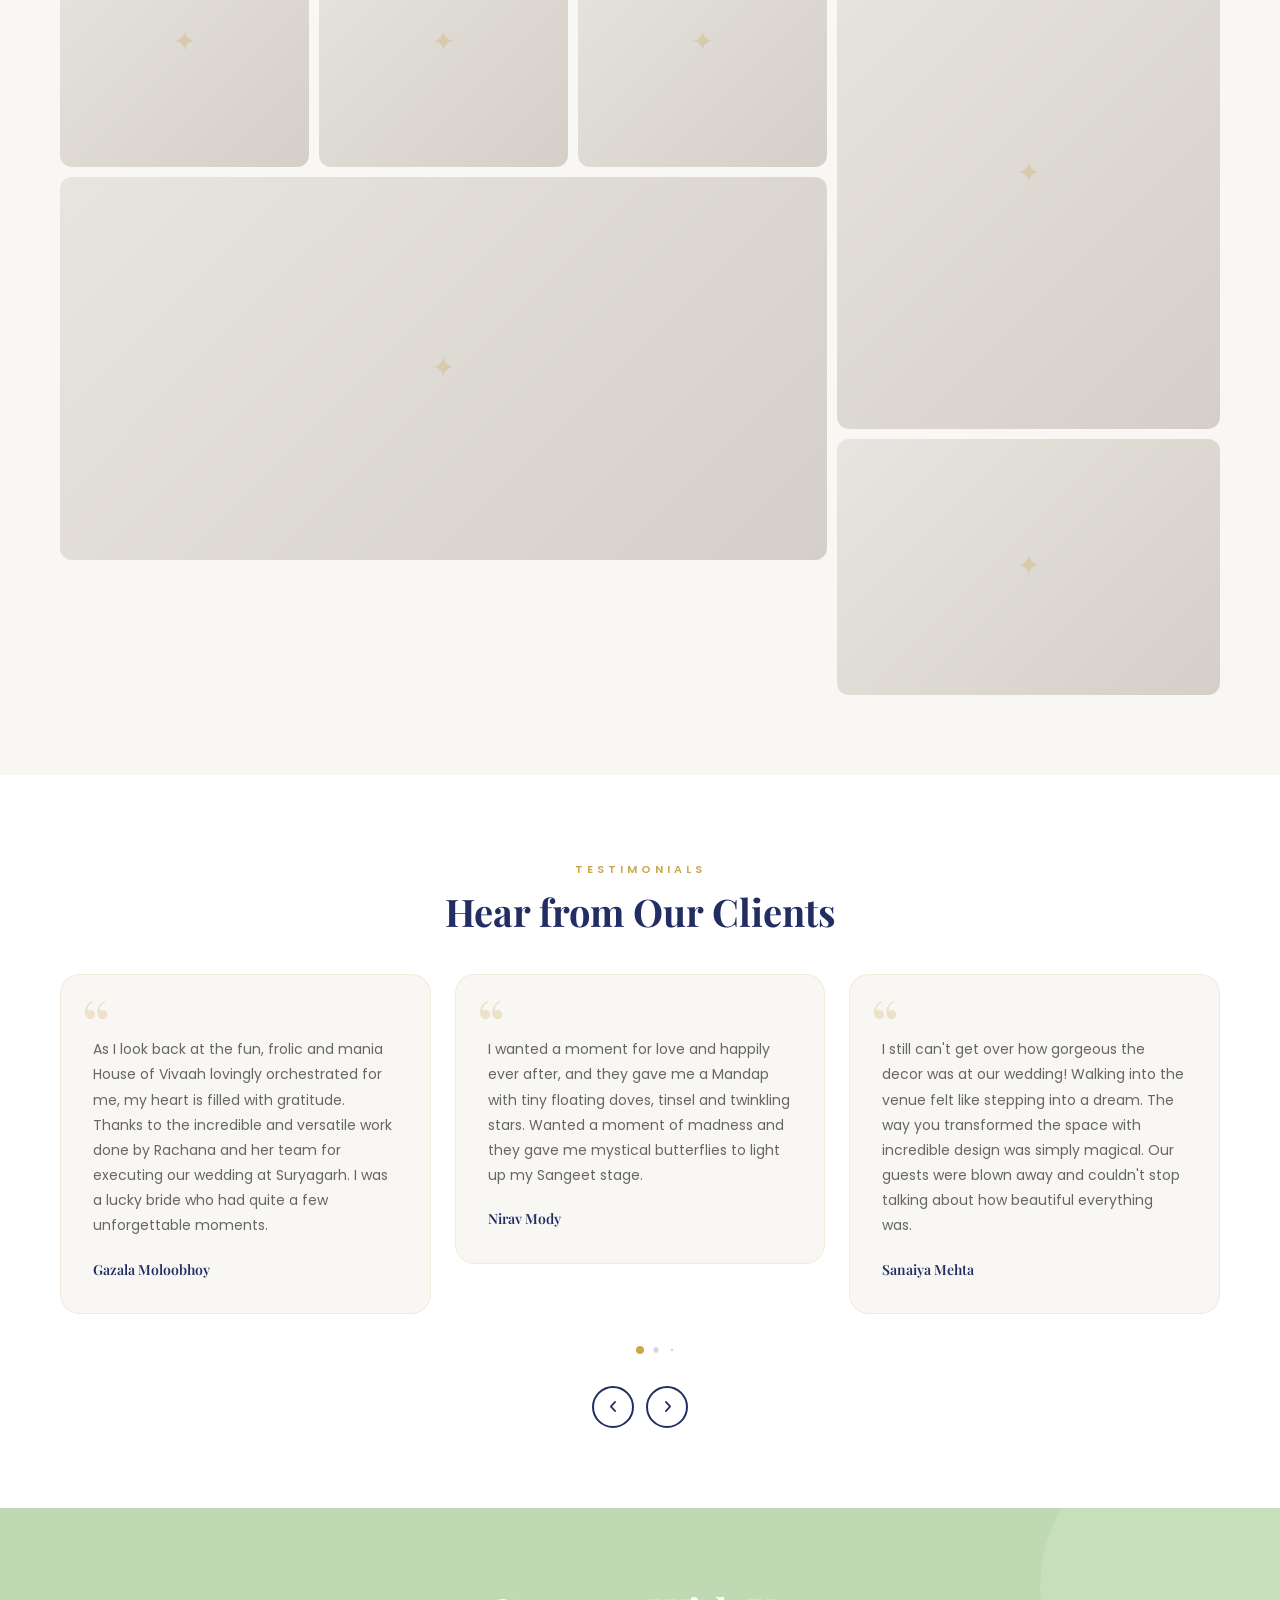
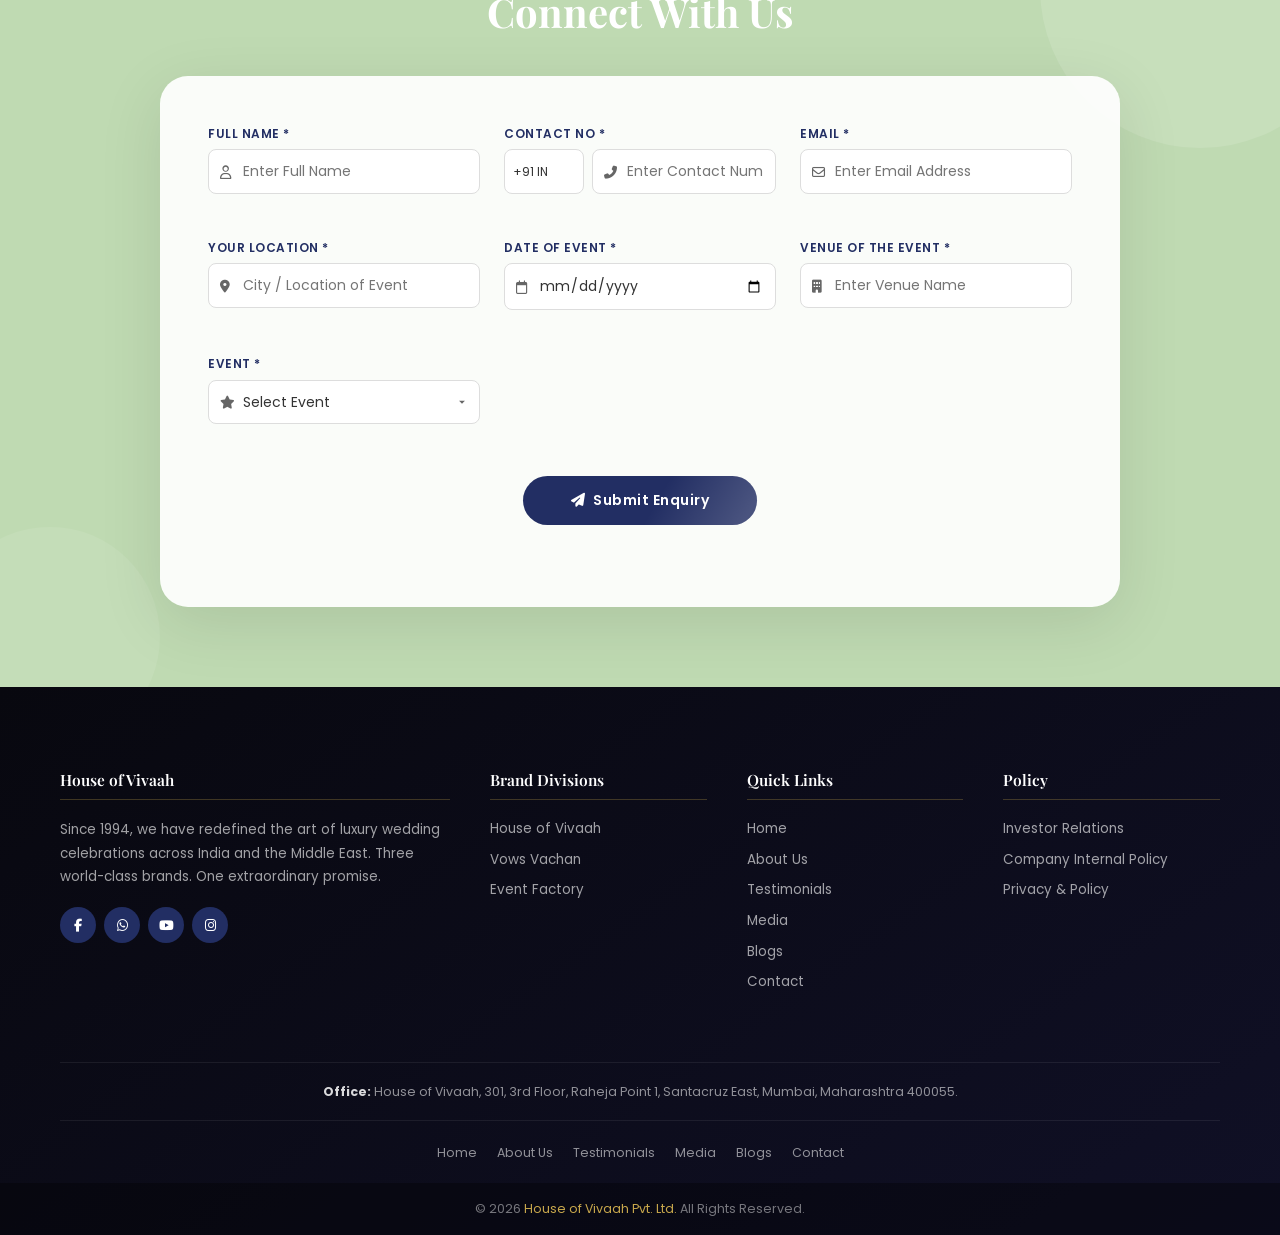
==== commit 8db51fd6: "Add files via upload" ====
--- a/house-of-vivaah.html
+++ b/house-of-vivaah.html
@@ -1,915 +1,1080 @@
 <!DOCTYPE html>
-<html lang="en" class="no-js">
+<html lang="en">
 <head>
-  <meta charset="UTF-8" />
-  <meta http-equiv="x-ua-compatible" content="ie=edge" />
-  <meta name="viewport" content="width=device-width, initial-scale=1, shrink-to-fit=no" />
-
-  <title>House of Vivaah — Luxury Weddings · DS Labs</title>
-  <meta name="description" content="House of Vivaah by DS Labs — India's most distinguished luxury wedding brand. Bespoke ceremonies, destination weddings, and cinematic celebrations crafted for the extraordinary." />
-  <meta property="og:title" content="House of Vivaah — Luxury Weddings · DS Labs" />
-  <meta property="og:description" content="Where every love story gets a legendary setting." />
-  <meta name="robots" content="INDEX,FOLLOW" />
-
-  <!-- Fonts -->
-  <link rel="preconnect" href="https://fonts.googleapis.com" />
-  <link rel="preconnect" href="https://fonts.gstatic.com" crossorigin />
-  <link href="https://fonts.googleapis.com/css2?family=Cormorant+Garamond:ital,wght@0,300;0,400;0,500;0,600;0,700;1,300;1,400;1,500;1,600;1,700&family=Playfair+Display:ital,wght@0,400;0,500;0,600;0,700;1,400;1,500&family=Poppins:wght@300;400;500;600;700&display=swap" rel="stylesheet" />
-
-  <!-- Icons (cdnjs — no external branding) -->
-  <link rel="stylesheet" href="https://cdnjs.cloudflare.com/ajax/libs/font-awesome/6.5.0/css/all.min.css" />
-
-  <!-- Main CSS -->
-  <link rel="stylesheet" href="assets/css/house-of-vivaah.css" />
-
-  <script>document.documentElement.classList.remove('no-js');</script>
+<meta charset="utf-8">
+<meta http-equiv="x-ua-compatible" content="ie=edge">
+<title>House of Vivaah — Design · Décor · Production</title>
+<meta name="description" content="House of Vivaah specialises in crafting luxury wedding landscapes for exceptional experiences. Premium couture designs, exclusive inventory, and hand-picked production designers.">
+<meta property="og:title" content="House of Vivaah — Design · Décor · Production">
+<meta property="og:description" content="India's premier luxury wedding décor and production studio.">
+<meta name="keywords" content="house of vivaah, luxury wedding decor india, wedding production, mandap design, wedding styling">
+<meta name="robots" content="INDEX,FOLLOW">
+<meta name="viewport" content="width=device-width, initial-scale=1, shrink-to-fit=no">
+<link rel="icon" type="image/png" sizes="32x32" href="assets/images/logo/favicon.png">
+<meta name="theme-color" content="#222e63">
+<link rel="preconnect" href="https://fonts.googleapis.com">
+<link rel="preconnect" href="https://fonts.gstatic.com" crossorigin>
+<link href="https://fonts.googleapis.com/css2?family=Playfair+Display:ital,wght@0,400..900;1,400..900&family=Poppins:ital,wght@0,300;0,400;0,500;0,600;0,700&display=swap" rel="stylesheet">
+<link rel="stylesheet" href="https://cdn.jsdelivr.net/npm/swiper@11/swiper-bundle.min.css">
+<link rel="stylesheet" href="https://cdnjs.cloudflare.com/ajax/libs/font-awesome/6.5.0/css/all.min.css">
+
+<style>
+/* ================================================================
+   VARIABLES
+================================================================ */
+:root {
+  --primary:       #222e63;
+  --primary-light: #2e3f8a;
+  --accent:        #c9a84c;
+  --accent-light:  #e2c270;
+  --dark:          #0f0f1a;
+  --white:         #ffffff;
+  --light-bg:      #f9f7f4;
+  --text-body:     #333333;
+  --text-muted:    #666666;
+  --font-serif:    'Playfair Display', Georgia, serif;
+  --font-sans:     'Poppins', system-ui, sans-serif;
+  --ease:          0.3s ease;
+  --ease-slow:     0.5s ease;
+  --radius-sm:     8px;
+  --radius-md:     12px;
+  --radius-lg:     20px;
+  --radius-xl:     28px;
+  --radius-full:   50px;
+  --shadow-sm:     0 4px 20px rgba(0,0,0,0.08);
+  --shadow-md:     0 8px 32px rgba(0,0,0,0.10);
+  --shadow-lg:     0 16px 48px rgba(0,0,0,0.14);
+  --nav-height:    76px;
+  --space-lg:      40px;
+  --space-xl:      60px;
+  --space-2xl:     80px;
+  --container-max: 1240px;
+  --container-pad: clamp(16px, 4vw, 40px);
+}
+
+/* ================================================================
+   RESET
+================================================================ */
+*,*::before,*::after{box-sizing:border-box;margin:0;padding:0}
+html{scroll-behavior:smooth;font-size:16px}
+body{font-family:var(--font-sans);color:var(--text-body);background:var(--white);overflow-x:hidden;line-height:1.6;-webkit-font-smoothing:antialiased}
+a{text-decoration:none;color:inherit;transition:color var(--ease)}
+img,video{max-width:100%;height:auto;display:block}
+ul{list-style:none}
+button{cursor:pointer;font-family:inherit;border:none;background:none}
+input,select,textarea{font-family:inherit}
+h1,h2,h3,h4,h5,h6{line-height:1.2;font-weight:700}
+
+/* ================================================================
+   LAYOUT
+================================================================ */
+.container{max-width:var(--container-max);margin-inline:auto;padding-inline:var(--container-pad);width:100%}
+.container-fluid{width:100%;padding-inline:var(--container-pad)}
+
+/* ================================================================
+   PROGRESS BAR
+================================================================ */
+.hov-progress-bar{position:fixed;top:0;left:0;height:3px;width:0%;background:linear-gradient(90deg,var(--primary),var(--accent));z-index:99999;pointer-events:none;transition:width .1s linear}
+
+/* ================================================================
+   SIDE MENU
+================================================================ */
+.sidemenu-overlay{display:none;position:fixed;inset:0;background:rgba(0,0,0,.5);z-index:9998;backdrop-filter:blur(2px)}
+.sidemenu-overlay.active{display:block}
+.sidemenu-wrapper{position:fixed;top:0;right:-360px;width:320px;height:100%;background:var(--white);z-index:9999;padding:36px 28px;transition:right .4s cubic-bezier(.77,0,.175,1);box-shadow:-8px 0 40px rgba(0,0,0,.12);overflow-y:auto}
+.sidemenu-wrapper.open{right:0}
+.closeButton{background:none;border:none;font-size:22px;color:#444;display:block;margin-left:auto;margin-bottom:24px;padding:4px;transition:color var(--ease);cursor:pointer}
+.closeButton:hover{color:var(--primary)}
+.footer-logo{margin-bottom:18px}
+.footer-logo img{max-width:150px}
+.about-text{font-size:13.5px;color:var(--text-muted);line-height:1.75;margin-bottom:18px}
+.widget_title{font-family:var(--font-serif);font-size:17px;color:var(--primary);margin-bottom:10px;margin-top:24px;font-weight:600}
+.widget_nav_menu .menu li{margin-bottom:8px}
+.widget_nav_menu .menu li a{font-size:14px;color:var(--text-muted);display:block;padding:3px 0;transition:var(--ease)}
+.widget_nav_menu .menu li a:hover{color:var(--primary);padding-left:6px}
+.social-btn{display:flex;gap:8px;flex-wrap:wrap;margin-top:18px}
+.social-btn a{width:36px;height:36px;border-radius:50%;background:var(--primary);color:#fff;display:flex;align-items:center;justify-content:center;font-size:13px;transition:var(--ease)}
+.social-btn a:hover{background:var(--accent);transform:translateY(-2px)}
+
+/* ================================================================
+   MOBILE MENU
+================================================================ */
+.mobile-overlay{display:none;position:fixed;inset:0;background:rgba(0,0,0,.5);z-index:9997}
+.mobile-overlay.active{display:block}
+.mobile-menu-wrapper{position:fixed;top:0;left:-100%;width:280px;height:100%;background:var(--dark);z-index:9999;transition:left .4s cubic-bezier(.77,0,.175,1);padding:36px 0;overflow-y:auto}
+.mobile-menu-wrapper.open{left:0}
+.mobile-menu-area{text-align:center}
+.mobile-menu-area .close-mobile{background:none;border:none;color:#fff;font-size:22px;display:block;margin:0 auto 24px;padding:4px;cursor:pointer}
+.mobile-logo{margin-bottom:28px}
+.mobile-logo img{max-width:130px;margin:0 auto}
+.mobile-menu ul li{border-bottom:1px solid rgba(255,255,255,.08)}
+.mobile-menu ul li a{display:block;padding:14px 28px;color:rgba(255,255,255,.82);font-size:14px;font-weight:500;transition:var(--ease)}
+.mobile-menu ul li a:hover,.mobile-menu ul li a.active{color:var(--accent);padding-left:38px}
+
+/* ================================================================
+   NAVBAR
+================================================================ */
+.nav-header{position:relative;z-index:100}
+.sticky-wrapper{position:fixed;top:0;left:0;width:100%;z-index:999}
+.menu-area{background:rgba(255,255,255,.97);backdrop-filter:blur(12px);-webkit-backdrop-filter:blur(12px);padding:14px 0;box-shadow:0 2px 20px rgba(0,0,0,.07);transition:box-shadow var(--ease),padding var(--ease),background var(--ease)}
+.menu-area.scrolled{padding-top:10px;padding-bottom:10px;background:rgba(255,255,255,.98);box-shadow:0 4px 32px rgba(0,0,0,.13)}
+.menu-area .container-fluid{padding-inline:32px;display:flex;align-items:center;justify-content:space-between}
+.header-logo img{max-height:48px;max-width:160px;width:auto;transition:max-height .4s ease}
+@media(max-width:480px){.header-logo img{max-height:40px;max-width:130px}}
+.menu-area.scrolled .header-logo img{max-height:38px}
+.main-menu{display:none}
+@media(min-width:992px){.main-menu{display:block}}
+.main-menu ul{display:flex;align-items:center;gap:4px}
+.main-menu ul li a{padding:8px 15px;font-size:13.5px;font-weight:500;color:var(--text-body);border-radius:6px;transition:var(--ease);white-space:nowrap;display:block;position:relative}
+.main-menu ul li a::after{content:'';position:absolute;bottom:4px;left:15px;right:15px;height:1.5px;background:var(--accent);transform:scaleX(0);transform-origin:center;transition:transform .3s cubic-bezier(.22,1,.36,1)}
+.main-menu ul li a:hover,.main-menu ul li a.active{color:var(--primary)}
+.main-menu ul li a:hover::after,.main-menu ul li a.active::after{transform:scaleX(1)}
+.icon-btn{background:none;border:none;font-size:21px;color:var(--primary);padding:8px;display:flex;align-items:center;cursor:pointer}
+.nav-right{display:flex;align-items:center;gap:8px}
+@media(min-width:992px){.mobile-toggle{display:none!important}}
+
+/* ================================================================
+   ANIMATIONS
+================================================================ */
+@keyframes hovFadeUp{from{opacity:0;transform:translateY(28px)}to{opacity:1;transform:translateY(0)}}
+@keyframes fadeLeft{from{opacity:0;transform:translateX(40px)}to{opacity:1;transform:translateX(0)}}
+@keyframes fadeRight{from{opacity:0;transform:translateX(-40px)}to{opacity:1;transform:translateX(0)}}
+@keyframes scaleIn{from{opacity:0;transform:scale(.92)}to{opacity:1;transform:scale(1)}}
+@keyframes floatY{
+  0%,100%{transform:translateY(0) rotate(-0.5deg)}
+  25%{transform:translateY(-8px) rotate(0.3deg)}
+  50%{transform:translateY(-14px) rotate(0.5deg)}
+  75%{transform:translateY(-6px) rotate(-0.3deg)}
+}
+@keyframes shadowPulse{
+  0%,100%{box-shadow:0 20px 60px rgba(34,46,99,.18),0 8px 24px rgba(201,168,76,.12),0 0 0 0 rgba(201,168,76,0)}
+  50%{box-shadow:0 32px 80px rgba(34,46,99,.28),0 16px 40px rgba(201,168,76,.22),0 0 0 12px rgba(201,168,76,.04)}
+}
+@keyframes glowRing{
+  0%,100%{opacity:.4;transform:scale(1)}
+  50%{opacity:.9;transform:scale(1.08)}
+}
+@keyframes shimmerIn{
+  0%{opacity:0;transform:translateX(-48px) scale(.92)}
+  60%{opacity:1;transform:translateX(4px) scale(1.02)}
+  100%{opacity:1;transform:translateX(0) scale(1)}
+}
+@keyframes lineExpand{from{transform:scaleX(0);transform-origin:left center}to{transform:scaleX(1);transform-origin:left center}}
+
+.reveal{opacity:0;transform:translateY(32px);will-change:opacity,transform;transition:opacity .72s cubic-bezier(.22,1,.36,1),transform .72s cubic-bezier(.22,1,.36,1)}
+.reveal.is-visible{opacity:1;transform:translateY(0)}
+.reveal-left{opacity:0;transform:translateX(-40px);transition:opacity .72s cubic-bezier(.22,1,.36,1),transform .72s cubic-bezier(.22,1,.36,1)}
+.reveal-left.is-visible{opacity:1;transform:translateX(0)}
+.reveal-right{opacity:0;transform:translateX(40px);transition:opacity .72s cubic-bezier(.22,1,.36,1),transform .72s cubic-bezier(.22,1,.36,1)}
+.reveal-right.is-visible{opacity:1;transform:translateX(0)}
+.reveal.delay-1{transition-delay:.08s}
+.reveal.delay-2{transition-delay:.16s}
+.reveal.delay-3{transition-delay:.24s}
+.reveal.delay-4{transition-delay:.32s}
+.reveal.delay-5{transition-delay:.4s}
+
+/* Logo entrance */
+.header-logo img{transition:opacity .4s ease,transform .4s cubic-bezier(.34,1.56,.64,1),filter .4s ease}
+.header-logo img:hover{transform:scale(1.04);filter:drop-shadow(0 4px 12px rgba(201,168,76,.25))}
+
+/* Button shimmer */
+.hov-submit-btn,.hov-tab-btn{position:relative;overflow:hidden}
+.hov-submit-btn::before,.hov-tab-btn::before{content:'';position:absolute;inset:0;background:linear-gradient(120deg,rgba(255,255,255,0) 30%,rgba(255,255,255,.18) 50%,rgba(255,255,255,0) 70%);background-size:200% 100%;background-position:-200% center;transition:background-position .55s ease;pointer-events:none}
+.hov-submit-btn:hover::before,.hov-tab-btn:hover::before{background-position:200% center}
+
+/* Image hover zoom */
+.img-hover-zoom{overflow:hidden;border-radius:inherit}
+.img-hover-zoom img{transition:transform .55s cubic-bezier(.22,1,.36,1),filter .55s ease;will-change:transform}
+.img-hover-zoom:hover img{transform:scale(1.07);filter:brightness(1.04)}
+
+/* Card lift */
+.card-lift{transition:transform .35s cubic-bezier(.22,1,.36,1),box-shadow .35s ease;will-change:transform}
+.card-lift:hover{transform:translateY(-6px);box-shadow:var(--shadow-lg)}
+
+/* Anim line */
+.anim-line{display:block;height:2px;background:var(--accent);transform:scaleX(0);transform-origin:left center;margin:14px 0 22px}
+.anim-line.is-visible{animation:lineExpand .7s cubic-bezier(.22,1,.36,1) forwards}
+
+/* Gallery cells */
+.hov-img-cell{opacity:0;transform:translateY(20px) scale(.97);transition:opacity .6s cubic-bezier(.22,1,.36,1),transform .6s cubic-bezier(.22,1,.36,1);will-change:opacity,transform}
+.hov-img-cell.is-visible{opacity:1;transform:translateY(0) scale(1)}
+.hov-mosaic .hov-img-cell:nth-child(1){transition-delay:0s}
+.hov-mosaic .hov-img-cell:nth-child(2){transition-delay:.06s}
+.hov-mosaic .hov-img-cell:nth-child(3){transition-delay:.12s}
+.hov-mosaic .hov-img-cell:nth-child(4){transition-delay:.18s}
+.hov-mosaic .hov-img-cell:nth-child(5){transition-delay:.24s}
+.hov-mosaic .hov-img-cell:nth-child(6){transition-delay:.3s}
+
+/* Intro section reveal */
+.hov-intro-logo-wrap{opacity:0;transform:translateX(-48px) scale(.94);transition:opacity .85s cubic-bezier(.22,1,.36,1),transform .85s cubic-bezier(.22,1,.36,1)}
+.hov-intro-logo-wrap.is-visible{opacity:1;transform:translateX(0) scale(1)}
+.hov-intro-content{opacity:0;transform:translateX(32px);transition:opacity .75s .15s cubic-bezier(.22,1,.36,1),transform .75s .15s cubic-bezier(.22,1,.36,1)}
+.hov-intro-content.is-visible{opacity:1;transform:translateX(0)}
+
+/* Form reveal */
+.hov-form{opacity:0;transform:translateY(28px);transition:opacity .7s cubic-bezier(.22,1,.36,1),transform .7s cubic-bezier(.22,1,.36,1)}
+.hov-form.is-visible{opacity:1;transform:translateY(0)}
+.hov-contact-heading{opacity:0;transform:translateY(20px);transition:opacity .6s cubic-bezier(.22,1,.36,1),transform .6s cubic-bezier(.22,1,.36,1)}
+.hov-contact-heading.is-visible{opacity:1;transform:translateY(0)}
+
+/* Testi cards */
+.hovTestiSwiper .swiper-slide{opacity:1;transform:translateY(0)}
+.hovTestiSwiper .swiper-slide-visible{opacity:1;transform:translateY(0)}
+
+/* Tab switch */
+.hov-tab-content.entering{animation:scaleIn .38s cubic-bezier(.22,1,.36,1) both}
+
+/* WA pulse */
+@keyframes pulseGold{0%,100%{box-shadow:0 0 0 0 rgba(201,168,76,0)}50%{box-shadow:0 0 0 8px rgba(201,168,76,.18)}}
+.whats-app-float{animation:pulseGold 3s 2s ease-in-out infinite}
+
+@media(prefers-reduced-motion:reduce){
+  .reveal,.reveal-left,.reveal-right,.hov-img-cell,.hov-intro-logo-wrap,.hov-intro-content,.hov-form,.hov-contact-heading{opacity:1;transform:none;animation:none;transition:none}
+  .img-hover-zoom img,.card-lift{transition:none}
+}
+
+/* ================================================================
+   PAGE HERO
+================================================================ */
+.hov-hero{padding-top:var(--nav-height);min-height:clamp(360px,52vw,580px);background-size:cover;background-position:center 30%;background-color:#222e63;position:relative;display:flex;align-items:center}
+.hov-hero::before{content:'';position:absolute;inset:0;background:linear-gradient(135deg,rgba(15,10,30,.78) 0%,rgba(15,10,30,.32) 100%)}
+.hov-hero .container{position:relative;z-index:2}
+.hov-hero-content{color:var(--white);max-width:640px;animation:hovFadeUp .9s ease both}
+.hov-hero-content .hov-sub{display:inline-block;font-size:11px;letter-spacing:4px;text-transform:uppercase;color:var(--accent);font-weight:600;margin-bottom:14px}
+.hov-hero-content h1{font-family:var(--font-serif);font-size:clamp(30px,5vw,58px);font-weight:700;line-height:1.15;margin-bottom:16px;text-shadow:0 2px 20px rgba(0,0,0,.45)}
+.hov-hero-content .hov-tagline{font-size:clamp(13px,1.6vw,16px);color:rgba(255,255,255,.82);line-height:1.7;margin-bottom:28px;font-style:italic;letter-spacing:.5px}
+.hov-breadcrumb{display:flex;align-items:center;gap:8px;font-size:13px;color:rgba(255,255,255,.55)}
+.hov-breadcrumb a{color:var(--accent);transition:opacity var(--ease)}
+.hov-breadcrumb a:hover{opacity:.8}
+.hov-breadcrumb .sep{color:rgba(255,255,255,.3)}
+
+/* ================================================================
+   INTRO SECTION
+================================================================ */
+.hov-intro-section{padding-block:var(--space-2xl);background:var(--white)}
+.hov-intro-inner{display:grid;grid-template-columns:1fr 1fr;gap:clamp(32px,6vw,80px);align-items:center}
+.hov-intro-logo-wrap{display:flex;align-items:center;justify-content:center;padding:clamp(24px,4vw,48px);background:var(--light-bg);border-radius:var(--radius-xl);position:relative;overflow:hidden}
+.hov-intro-logo-wrap::before{content:'';position:absolute;inset:0;background:radial-gradient(ellipse at center,rgba(201,168,76,.08) 0%,transparent 70%);pointer-events:none}
+.hov-intro-logo-wrap img{max-width:340px;width:100%;height:auto;object-fit:contain;position:relative;z-index:1}
+.hov-intro-content .hov-sub-label{display:inline-block;font-size:11px;letter-spacing:4px;text-transform:uppercase;color:var(--accent);font-weight:600;margin-bottom:12px}
+.hov-intro-content h2{font-family:var(--font-serif);font-size:clamp(26px,3.5vw,40px);color:var(--primary);line-height:1.2;margin-bottom:8px}
+.hov-intro-content .hov-craft{font-size:13px;letter-spacing:3px;text-transform:uppercase;color:var(--accent);font-weight:600;margin-bottom:20px}
+.hov-intro-content p{font-size:15px;color:var(--text-muted);line-height:1.85;margin-bottom:20px}
+.hov-social-row{display:flex;gap:10px;margin-top:4px}
+.hov-social-row a{width:38px;height:38px;border-radius:50%;background:var(--primary);color:#fff;display:flex;align-items:center;justify-content:center;font-size:13px;transition:background var(--ease),transform var(--ease)}
+.hov-social-row a:hover{background:var(--accent);transform:translateY(-2px)}
+
+/* ================================================================
+   PORTFOLIO SECTION
+================================================================ */
+.hov-portfolio-section{padding-block:var(--space-2xl);background:var(--light-bg);overflow:hidden}
+.section-heading-wrap{text-align:center;margin-bottom:32px}
+.section-heading-wrap h2{font-family:var(--font-serif);font-size:clamp(24px,3.5vw,38px);color:var(--primary)}
+.hov-tabs{display:flex;gap:10px;flex-wrap:wrap;justify-content:center;margin-bottom:var(--space-lg)}
+.hov-tab-btn{padding:9px 22px;border-radius:var(--radius-full);border:2px solid var(--primary);background:transparent;color:var(--primary);font-size:13px;font-weight:600;font-family:var(--font-sans);cursor:pointer;transition:background var(--ease),color var(--ease),transform var(--ease);white-space:nowrap}
+.hov-tab-btn:hover,.hov-tab-btn.active{background:var(--primary);color:var(--white);transform:translateY(-2px)}
+.hov-tab-content{display:none}
+.hov-tab-content.active{display:block}
+.hov-mosaic{display:grid;grid-template-columns:2fr 1fr;gap:10px;align-items:start}
+.hov-mosaic-left{display:grid;grid-template-columns:repeat(3,1fr);grid-template-rows:auto auto;gap:10px}
+.hov-mosaic-right{display:grid;grid-template-rows:auto auto;gap:10px;align-content:start}
+.hov-img-cell{position:relative;overflow:hidden;border-radius:var(--radius-md);background:linear-gradient(135deg,#e8e4df,#d4cfc8);display:flex;align-items:center;justify-content:center}
+.hov-img-cell::after{content:'✦';font-size:28px;color:rgba(201,168,76,.3);position:absolute;inset:0;display:flex;align-items:center;justify-content:center;pointer-events:none}
+.hov-img-cell img{width:100%;height:100%;object-fit:cover;display:block;transition:transform .5s ease;position:relative;z-index:1}
+.hov-img-cell img[src=""]{display:none}
+.hov-img-cell:hover img{transform:scale(1.06)}
+.hov-img-1-1{aspect-ratio:1/1}
+.hov-img-2-1{aspect-ratio:2/1}
+.hov-img-1-2{aspect-ratio:3/4}
+.hov-img-3-2{aspect-ratio:3/2}
+.hov-mosaic-left .hov-wide{grid-column:1/-1}
+
+/* ================================================================
+   TESTIMONIALS
+================================================================ */
+.hov-testimonials-section{padding-block:var(--space-2xl);background:var(--white)}
+.hov-testi-card{background:var(--light-bg);border-radius:var(--radius-lg);padding:clamp(20px,3vw,32px);position:relative;border:1px solid rgba(201,168,76,.15);transition:box-shadow var(--ease),transform var(--ease);height:100%}
+.hov-testi-card:hover{box-shadow:var(--shadow-md);transform:translateY(-4px)}
+.hov-testi-card::before{content:'\201C';font-family:var(--font-serif);font-size:72px;color:var(--accent);opacity:.25;position:absolute;top:12px;left:20px;line-height:1;pointer-events:none}
+.hov-testi-card .hov-testi-text{font-size:14px;color:var(--text-muted);line-height:1.8;padding-top:30px;margin-bottom:20px;position:relative;z-index:1}
+.hov-testi-card .hov-testi-author{font-weight:600;font-size:14px;color:var(--primary);font-family:var(--font-serif)}
+.hov-testi-video{position:relative;border-radius:var(--radius-lg);overflow:hidden;aspect-ratio:3/2;cursor:pointer}
+.hov-testi-video img{width:100%;height:100%;object-fit:cover;display:block;transition:transform .4s ease}
+.hov-testi-video:hover img{transform:scale(1.04)}
+.hov-testi-video .play-btn{position:absolute;inset:0;display:flex;align-items:center;justify-content:center;background:rgba(0,0,0,.3);transition:background var(--ease)}
+.hov-testi-video:hover .play-btn{background:rgba(0,0,0,.45)}
+.hov-testi-video .play-icon{width:60px;height:60px;background:var(--accent);border-radius:50%;display:flex;align-items:center;justify-content:center;color:#fff;font-size:18px;padding-left:4px;box-shadow:0 4px 24px rgba(0,0,0,.3);transition:transform var(--ease),background var(--ease)}
+.hov-testi-video:hover .play-icon{transform:scale(1.1);background:#fff;color:var(--accent)}
+.hovTestiSwiper{padding-bottom:48px!important}
+.hovTestiSwiper .swiper-pagination-bullet{background:var(--primary)}
+.hovTestiSwiper .swiper-pagination-bullet-active{background:var(--accent)}
+.hov-testi-nav{display:flex;gap:12px;justify-content:center;margin-top:24px}
+.hov-testi-prev,.hov-testi-next{width:42px;height:42px;border-radius:50%;border:2px solid var(--primary);background:transparent;color:var(--primary);display:flex;align-items:center;justify-content:center;font-size:14px;cursor:pointer;transition:background var(--ease),color var(--ease)}
+.hov-testi-prev:hover,.hov-testi-next:hover{background:var(--primary);color:#fff}
+
+/* ================================================================
+   CONTACT FORM
+================================================================ */
+.hov-contact-section{padding-block:var(--space-2xl);background:#BFDAB2;position:relative;overflow:hidden}
+.hov-contact-section::before{content:'';position:absolute;top:-80px;right:-80px;width:320px;height:320px;border-radius:50%;background:rgba(255,255,255,.12);pointer-events:none}
+.hov-contact-section::after{content:'';position:absolute;bottom:-60px;left:-60px;width:220px;height:220px;border-radius:50%;background:rgba(255,255,255,.08);pointer-events:none}
+.hov-contact-inner{position:relative;z-index:1}
+.hov-contact-heading{text-align:center;margin-bottom:var(--space-lg)}
+.hov-contact-heading h2{font-family:var(--font-serif);font-size:clamp(26px,3.5vw,40px);color:#fff;font-weight:700}
+.hov-form{background:rgba(255,255,255,.92);border-radius:var(--radius-xl);padding:clamp(28px,4vw,48px);box-shadow:0 16px 64px rgba(0,0,0,.10);max-width:960px;margin-inline:auto}
+.hov-form-grid{display:grid;grid-template-columns:repeat(3,1fr);gap:20px 24px}
+@media(max-width:600px){.hov-form-grid{grid-template-columns:1fr}}
+.hov-form-group{display:flex;flex-direction:column;gap:6px}
+.hov-form-group label{font-size:12px;font-weight:600;color:var(--primary);letter-spacing:.5px;text-transform:uppercase}
+.hov-form-group .field-wrap{position:relative}
+.hov-form-group .field-icon{position:absolute;left:12px;top:50%;transform:translateY(-50%);color:var(--text-muted);font-size:13px;pointer-events:none}
+.hov-form-group input,.hov-form-group select{width:100%;padding:11px 12px 11px 34px;border:1.5px solid #ddd;border-radius:var(--radius-sm);font-size:14px;font-family:var(--font-sans);color:var(--text-body);background:#fff;transition:border-color var(--ease),box-shadow var(--ease);appearance:none}
+.hov-form-group input:focus,.hov-form-group select:focus{outline:none;border-color:var(--primary);box-shadow:0 0 0 3px rgba(34,46,99,.08)}
+.hov-form-group select{background-image:url("data:image/svg+xml,%3Csvg xmlns='http://www.w3.org/2000/svg' width='14' height='14' viewBox='0 0 24 24'%3E%3Cpath fill='%23666' d='M7 10l5 5 5-5z'/%3E%3C/svg%3E");background-repeat:no-repeat;background-position:right 10px center;padding-right:30px;cursor:pointer}
+.hov-phone-row{display:flex;gap:8px}
+.hov-phone-row .hov-country-code{flex:0 0 80px;padding-left:8px;font-size:12px}
+.hov-phone-row .hov-phone-input{flex:1}
+.hov-form-error{font-size:11px;color:#e74c3c;min-height:16px;margin-top:2px}
+#hovOtherEventRow{display:none}
+.hov-form-submit{grid-column:1/-1;text-align:center;margin-top:8px}
+.hov-submit-btn{display:inline-flex;align-items:center;gap:8px;padding:14px 48px;background:var(--primary);color:#fff;border:none;border-radius:var(--radius-full);font-size:14px;font-weight:600;font-family:var(--font-sans);cursor:pointer;transition:background var(--ease),transform var(--ease),box-shadow var(--ease);letter-spacing:.5px}
+.hov-submit-btn:hover{background:var(--primary-light);transform:translateY(-2px);box-shadow:0 8px 24px rgba(34,46,99,.22)}
+.hov-submit-btn:disabled{opacity:.7;cursor:not-allowed;transform:none}
+.hov-form-msg{margin-top:14px;font-size:14px;font-weight:500;min-height:20px;text-align:center}
+.hov-form-msg.success{color:#27ae60}
+.hov-form-msg.error{color:#e74c3c}
+
+/* ================================================================
+   VIDEO MODAL
+================================================================ */
+.hov-video-modal{display:none;position:fixed;inset:0;background:rgba(0,0,0,.88);z-index:99999;align-items:center;justify-content:center;padding:20px}
+.hov-video-modal.open{display:flex}
+.hov-video-modal-inner{position:relative;width:100%;max-width:900px;aspect-ratio:16/9}
+.hov-video-modal-inner iframe{width:100%;height:100%;border:none;border-radius:var(--radius-md)}
+.hov-modal-close{position:absolute;top:-44px;right:0;background:none;border:none;color:#fff;font-size:28px;cursor:pointer;line-height:1;transition:opacity var(--ease)}
+.hov-modal-close:hover{opacity:.7}
+
+/* ================================================================
+   FOOTER
+================================================================ */
+.footer-wrapper{background:linear-gradient(145deg,#08080f,#101026);padding-top:var(--space-xl);color:rgba(255,255,255,.72);overflow:hidden}
+.footer-layout{display:grid;grid-template-columns:1.8fr 1fr 1fr 1fr;gap:40px;padding-bottom:var(--space-xl)}
+.footer-widget .widget_title{color:var(--white);font-family:var(--font-serif);font-size:15.5px;margin-bottom:18px;padding-bottom:10px;border-bottom:1.5px solid rgba(201,168,76,.28);font-weight:600}
+.footer-widget .menu li{margin-bottom:9px}
+.footer-widget .menu li a{font-size:13.5px;color:rgba(255,255,255,.62);transition:var(--ease);display:block}
+.footer-widget .menu li a:hover{color:var(--accent);padding-left:5px}
+.footer-address-bar{color:rgba(255,255,255,.55);font-size:12.5px;padding-block:18px;border-top:1px solid rgba(255,255,255,.07);text-align:center;line-height:1.7}
+.footer-address-bar strong{color:rgba(255,255,255,.85)}
+.footer-menu-area{border-top:1px solid rgba(255,255,255,.07);padding-block:18px}
+.footer-menu-list{display:flex;flex-wrap:wrap;gap:6px 20px;justify-content:center}
+.footer-menu-list li a{font-size:12.5px;color:rgba(255,255,255,.55);transition:var(--ease)}
+.footer-menu-list li a:hover{color:var(--accent)}
+.copyright-wrap{background:rgba(0,0,0,.35);padding-block:16px}
+.copyright-text{font-size:12.5px;color:rgba(255,255,255,.45);text-align:center;margin:0}
+.copyright-text a{color:var(--accent)}
+
+/* ================================================================
+   FLOATING BUTTONS
+================================================================ */
+.scroll-top{position:fixed;bottom:28px;right:90px;width:44px;height:44px;background:var(--primary);border-radius:50%;display:none;align-items:center;justify-content:center;cursor:pointer;z-index:990;box-shadow:var(--shadow-md);transition:var(--ease);border:none}
+.scroll-top:hover{background:var(--accent);transform:translateY(-3px)}
+.scroll-top.show{display:flex!important}
+.whats-app-float{position:fixed;bottom:26px;right:26px;z-index:991}
+.whats-app-float img{width:50px;height:50px;border-radius:50%;box-shadow:0 4px 16px rgba(37,211,102,.45);transition:transform var(--ease)}
+.whats-app-float img:hover{transform:scale(1.1)}
+
+/* ================================================================
+   RESPONSIVE
+================================================================ */
+@media(max-width:1199px){.footer-layout{grid-template-columns:1fr 1fr;gap:32px}}
+@media(max-width:991px){
+  .hov-intro-inner{grid-template-columns:1fr;text-align:center}
+  .hov-intro-logo-wrap{max-width:400px;margin-inline:auto}
+  .hov-social-row{justify-content:center}
+  .hov-mosaic{grid-template-columns:1fr}
+  .hov-mosaic-left{grid-template-columns:repeat(3,1fr)}
+  .hov-mosaic-right{grid-template-columns:repeat(2,1fr);grid-template-rows:auto}
+  .hov-img-1-2{aspect-ratio:3/2}
+  .hov-form-grid{grid-template-columns:repeat(2,1fr)}
+  .hov-hero{min-height:320px}
+}
+@media(max-width:767px){
+  .hov-hero{min-height:300px}
+  .hov-mosaic-left{grid-template-columns:repeat(2,1fr)}
+  .hov-mosaic-left .hov-wide{grid-column:1/-1}
+  .hov-form-grid{grid-template-columns:1fr}
+  .hov-form{padding:24px 18px}
+  .hov-tabs{gap:8px}
+  .hov-tab-btn{padding:7px 16px;font-size:12px}
+  .footer-layout{grid-template-columns:1fr;gap:24px}
+}
+@media(max-width:480px){
+  .hov-mosaic{grid-template-columns:1fr}
+  .hov-mosaic-left{grid-template-columns:1fr 1fr}
+  .hov-mosaic-right{grid-template-columns:1fr 1fr;grid-template-rows:auto}
+  .hov-img-1-1,.hov-img-2-1{aspect-ratio:4/3}
+  .hov-img-1-2{aspect-ratio:3/2}
+  .hov-form-grid{grid-template-columns:1fr}
+}
+@media(max-width:360px){
+  .hov-mosaic-left{grid-template-columns:1fr}
+  .hov-mosaic-right{grid-template-columns:1fr}
+}
+
+/* ── Intro logo box — floating animation ── */
+.hov-intro-logo-inner{display:flex;flex-direction:column;align-items:center;gap:28px;width:100%;position:relative}
+
+/* Floating logo container */
+.hov-logo-float-wrap{position:relative;display:flex;align-items:center;justify-content:center}
+
+/* Glow ring behind logo */
+.hov-logo-float-wrap::before{
+  content:'';
+  position:absolute;
+  width:160px;height:160px;
+  border-radius:50%;
+  background:radial-gradient(ellipse at center,rgba(201,168,76,.22) 0%,transparent 70%);
+  animation:glowRing 4s ease-in-out infinite;
+  pointer-events:none;
+}
+
+/* Shadow on ground */
+.hov-logo-float-wrap::after{
+  content:'';
+  position:absolute;
+  bottom:-18px;left:50%;transform:translateX(-50%);
+  width:90px;height:14px;
+  border-radius:50%;
+  background:rgba(34,46,99,.18);
+  filter:blur(8px);
+  animation:shadowPulse 4s ease-in-out infinite;
+  pointer-events:none;
+}
+
+/* DS Lab logo — the floating element */
+.hov-dslab-logo{
+  width:130px;height:130px;
+  border-radius:50%;
+  object-fit:cover;
+  position:relative;z-index:2;
+  animation:floatY 4s ease-in-out infinite, shadowPulse 4s ease-in-out infinite;
+  will-change:transform;
+}
+
+/* Brand text below */
+.hov-brand-label{text-align:center}
+.hov-brand-name{
+  display:block;
+  font-family:var(--font-serif);
+  font-size:clamp(24px,2.8vw,32px);
+  color:var(--primary);
+  font-weight:700;
+  line-height:1.2;
+  margin-bottom:8px;
+  letter-spacing:-.5px;
+}
+.hov-brand-sub{
+  display:block;
+  font-size:10.5px;
+  letter-spacing:4px;
+  text-transform:uppercase;
+  color:var(--accent);
+  font-weight:600;
+}
+
+/* Accent horizontal rule */
+.hov-brand-rule{
+  display:block;
+  width:48px;height:1.5px;
+  background:linear-gradient(90deg,transparent,var(--accent),transparent);
+  margin:10px auto 0;
+}
+
+/* ── Gallery mosaic tighter gaps ── */
+.hov-mosaic{display:grid;grid-template-columns:2fr 1fr;gap:10px}
+.hov-mosaic-left{display:grid;grid-template-columns:repeat(3,1fr);grid-template-rows:auto auto;gap:10px}
+.hov-mosaic-right{display:grid;grid-template-rows:1fr auto;gap:10px}
+
+/* ── Testimonial all slides always visible ── */
+.hovTestiSwiper .swiper-slide{opacity:1 !important;transform:none !important}
+
+</style>
 </head>
-
 <body>
 
-  <!-- ============ LOADER ============ -->
-  <div id="hov-loader" role="status" aria-label="Loading">
-    <div class="loader-logo-wrap">
-      <div class="loader-logo-icon">
-        <div class="loader-ring"></div>
-        <div class="loader-monogram">HV</div>
-      </div>
-      <span class="loader-brand">House of Vivaah</span>
-    </div>
-    <div class="loader-bar-wrap">
-      <div class="loader-bar"></div>
-    </div>
-  </div>
-
-  <!-- ============ CURSOR ============ -->
-  <div id="hov-cursor" aria-hidden="true"></div>
-  <div id="hov-trail"  aria-hidden="true"></div>
-
-  <!-- ============ PARTICLES ============ -->
-  <div id="hov-particles" aria-hidden="true"></div>
-
-  <!-- ============ NAVBAR ============ -->
-  <nav id="hov-nav" role="navigation" aria-label="House of Vivaah Navigation">
-    <a href="index.html" class="nav-logo" aria-label="DS Labs Home">
-      <span class="nav-logo-main">DS Labs</span>
-      <span class="nav-logo-sub">Luxury Events</span>
-    </a>
-
-    <ul class="nav-links" role="list">
+<!-- Progress Bar -->
+<div class="hov-progress-bar" id="progressBar"></div>
+
+<!-- Side Menu Overlay -->
+<div class="sidemenu-overlay" id="sidemenuOverlay"></div>
+
+<!-- Side Menu -->
+<div class="sidemenu-wrapper" id="sidemenuWrapper">
+  <button class="closeButton" id="closeSideMenu"><i class="fas fa-times"></i></button>
+  <div class="widget footer-widget">
+    <div class="widget-about">
+      <div class="footer-logo">
+        <a href="index.html"><img src="[data-uri]" alt="House of Vivaah"></a>
+      </div>
+      <p class="about-text">Since 1994, House of Vivaah has redefined the art of luxury wedding celebrations across India and the Middle East. Three world-class brands. One extraordinary promise.</p>
+      <div class="social-btn">
+        <a href="https://www.facebook.com/houseofvivaah" target="_blank" rel="noopener" aria-label="Facebook"><i class="fab fa-facebook-f"></i></a>
+        <a href="https://wa.me/918433659225" target="_blank" rel="noopener" aria-label="WhatsApp"><i class="fab fa-whatsapp"></i></a>
+        <a href="https://www.youtube.com/@houseofvivaah" target="_blank" rel="noopener" aria-label="YouTube"><i class="fab fa-youtube"></i></a>
+        <a href="https://www.instagram.com/houseofvivaah" target="_blank" rel="noopener" aria-label="Instagram"><i class="fab fa-instagram"></i></a>
+      </div>
+    </div>
+  </div>
+  <div class="widget widget_nav_menu footer-widget">
+    <h3 class="widget_title">Our Brands</h3>
+    <ul class="menu">
+      <li><a href="house-of-vivaah.html">House of Vivaah</a></li>
+      <li><a href="vows-vachan.html">Vows Vachan</a></li>
+      <li><a href="event-factory.html">Event Factory</a></li>
+    </ul>
+    <h3 class="widget_title mt-5">Quick Links</h3>
+    <ul class="menu">
       <li><a href="index.html">Home</a></li>
-      <li><a href="#hov-about" class="active">About</a></li>
-      <li><a href="#hov-services">Services</a></li>
-      <li><a href="#hov-gallery">Gallery</a></li>
-      <li><a href="#hov-testimonials">Stories</a></li>
-      <li><a href="#hov-contact" class="nav-cta">Book Consultation</a></li>
+      <li><a href="about.html">About Us</a></li>
+      <li><a href="privacy-policy.html">Privacy &amp; Policy</a></li>
     </ul>
-
-    <button class="nav-hamburger" id="hov-burger" aria-label="Open Menu" aria-expanded="false">
-      <span></span><span></span><span></span>
-    </button>
-  </nav>
-
-  <!-- Mobile Menu -->
-  <div id="hov-mobile-menu" role="dialog" aria-modal="true" aria-label="Navigation Menu">
-    <button class="menu-close" id="hov-menu-close" aria-label="Close Menu">
-      <i class="fa fa-times"></i>
-    </button>
-    <a href="index.html">Home</a>
-    <a href="#hov-about">About</a>
-    <a href="#hov-services">Services</a>
-    <a href="#hov-gallery">Gallery</a>
-    <a href="#hov-testimonials">Stories</a>
-    <a href="#hov-contact">Book Consultation</a>
-  </div>
-
-  <!-- ============================================================
-       HERO SECTION
-  ============================================================ -->
-  <section id="hov-hero" aria-label="Hero">
-    <div class="hero-bg" aria-hidden="true"></div>
-    <div class="hero-grid-lines" aria-hidden="true"></div>
-
-    <div class="hero-content">
-      <div class="hero-eyebrow">House of Vivaah · DS Labs</div>
-
-      <h1 class="hero-title">
-        Where <em>Dreams</em><br>
-        Become<br>
-        Celebrations
-      </h1>
-
-      <p class="hero-subtitle">
-        Luxury Décor &nbsp;·&nbsp; Destination Weddings &nbsp;·&nbsp; Bespoke Ceremonies
-      </p>
-
-      <div class="hero-btns">
-        <a href="#hov-gallery" class="btn-primary">Explore Gallery</a>
-        <a href="#hov-contact" class="btn-outline">Book Consultation</a>
-      </div>
-    </div>
-
-    <div class="hero-scroll" aria-hidden="true">
-      <span>Scroll</span>
-      <div class="scroll-line"></div>
-    </div>
-  </section>
-
-  <!-- ============================================================
-       ABOUT SECTION
-  ============================================================ -->
-  <section id="hov-about" aria-labelledby="about-title">
-    <div style="max-width:1400px;margin:0 auto;padding:120px 48px;display:grid;grid-template-columns:1fr 1fr;gap:100px;align-items:center;" class="about-grid">
-
-      <!-- Images -->
-      <div class="about-images reveal">
-        <img
-          class="about-img-main"
-          src="https://images.unsplash.com/photo-1519741497674-611481863552?w=900&q=80"
-          alt="Luxury Indian Wedding Décor"
-          loading="lazy"
-        />
-        <img
-          class="about-img-accent"
-          src="https://images.unsplash.com/photo-1469371670807-013ccf25f16a?w=600&q=80"
-          alt="Bridal Ceremony Details"
-          loading="lazy"
-        />
-        <div class="about-badge" aria-label="15 Years of Excellence">
-          <span class="about-badge-num">15</span>
-          <span class="about-badge-text">Years of<br>Excellence</span>
-        </div>
-      </div>
-
-      <!-- Text -->
-      <div>
-        <div class="section-eyebrow reveal">Our Story</div>
-        <h2 class="section-title reveal reveal-delay-1" id="about-title">
-          India's Most<br>Loved <em>Wedding</em><br>Brand
-        </h2>
-        <div class="gold-divider reveal reveal-delay-2"></div>
-        <p class="section-body reveal reveal-delay-2">
-          House of Vivaah is synonymous with opulence, artistry, and flawless execution. From intimate court weddings to grand multi-day ceremonies across the finest destinations, we craft each celebration as a unique masterpiece.
-        </p>
-        <p class="section-body reveal reveal-delay-3" style="margin-top:16px;">
-          Our team of over 200 dedicated specialists ensures every detail — from floral architecture to live entertainment — exceeds expectation, creating memories that echo through generations.
-        </p>
-
-        <div class="about-features reveal reveal-delay-4">
-          <div class="about-feature">
-            <div class="about-feature-icon">✦</div>
-            <h4>Bespoke Curation</h4>
-            <p>Every celebration is designed from scratch around your story.</p>
+  </div>
+</div>
+
+<!-- Mobile Overlay -->
+<div class="mobile-overlay" id="mobileOverlay"></div>
+
+<!-- Mobile Menu -->
+<div class="mobile-menu-wrapper" id="mobileMenu">
+  <div class="mobile-menu-area">
+    <button class="close-mobile" id="closeMobileMenu"><i class="fas fa-times"></i></button>
+    <div class="mobile-logo">
+      <a href="index.html"><img src="[data-uri]" alt="House of Vivaah"></a>
+    </div>
+    <div class="mobile-menu">
+      <ul>
+        <li><a href="index.html">Home</a></li>
+        <li><a href="about.html">About Us</a></li>
+        <li><a href="house-of-vivaah.html">House of Vivaah</a></li>
+        <li><a href="vows-vachan.html">Vows Vachan</a></li>
+        <li><a href="event-factory.html">Event Factory</a></li>
+      </ul>
+    </div>
+  </div>
+</div>
+
+<!-- Header -->
+<header class="nav-header">
+  <div class="sticky-wrapper">
+    <div class="menu-area" id="menuArea">
+      <div class="container-fluid">
+        <div class="header-logo">
+          <a href="index.html"><img src="[data-uri]" alt="House of Vivaah" id="headerLogo"></a>
+        </div>
+        <div class="nav-right">
+          <nav class="main-menu" aria-label="Main navigation">
+            <ul>
+              <li><a href="about.html">About Us</a></li>
+              <li><a href="house-of-vivaah.html" class="active">House of Vivaah</a></li>
+              <li><a href="vows-vachan.html">Vows Vachan</a></li>
+              <li><a href="event-factory.html">Event Factory</a></li>
+            </ul>
+          </nav>
+          <button class="icon-btn mobile-toggle" id="openMobileMenu" aria-label="Open menu"><i class="fas fa-bars"></i></button>
+        </div>
+      </div>
+    </div>
+  </div>
+</header>
+
+<!-- ============================================================ PAGE HERO ============================================================ -->
+<section class="hov-hero" style="background-image:url('assets/images/house-of-vivaah/hero-bg.jpg'),linear-gradient(135deg,#1a1f42 0%,#2d3566 40%,#3d2b5e 100%);">
+  <div class="container">
+    <div class="hov-hero-content">
+      <span class="hov-sub">Design · Décor · Production</span>
+      <h1>House of Vivaah</h1>
+      <p class="hov-tagline">Crafting luxury wedding landscapes for experiences the world has never seen before.</p>
+      <nav class="hov-breadcrumb" aria-label="Breadcrumb">
+        <a href="index.html">Home</a>
+        <span class="sep">/</span>
+        <span aria-current="page">House of Vivaah</span>
+      </nav>
+    </div>
+  </div>
+</section>
+
+<!-- ============================================================ ABOUT / INTRO ============================================================ -->
+<section class="hov-intro-section">
+  <div class="container">
+    <div class="hov-intro-inner">
+      <div class="hov-intro-logo-wrap">
+        <div class="hov-intro-logo-inner">
+          <div class="hov-logo-float-wrap">
+            <img src="[data-uri]" alt="House of Vivaah — DS Lab" class="hov-dslab-logo" loading="lazy">
           </div>
-          <div class="about-feature">
-            <div class="about-feature-icon">◈</div>
-            <h4>Destination Experts</h4>
-            <p>25+ venues across India, UAE, and Southeast Asia.</p>
+          <div class="hov-brand-label">
+            <span class="hov-brand-name">House of Vivaah</span>
+            <span class="hov-brand-sub">Design · Décor · Production</span>
+            <span class="hov-brand-rule"></span>
           </div>
-          <div class="about-feature">
-            <div class="about-feature-icon">❋</div>
-            <h4>Floral Artistry</h4>
-            <p>Internationally trained floral designers & décor artists.</p>
+        </div>
+      </div>
+      <div class="hov-intro-content">
+        <span class="hov-sub-label">More About Us</span>
+        <h2>House of Vivaah</h2>
+        <p class="hov-craft">Design · Décor · Production</p>
+        <p>Our creative design hub specialises in crafting luxury wedding landscapes for exceptional experiences. With our premium couture designs, exclusive inventory, and hand-picked production designers, we bring your dream wedding to life — delivering a never-seen-before experience, no matter where you are in the world.</p>
+        <p>From mandaps framed by floating doves to mystical butterfly installations that light up your Sangeet stage — every brief we receive is treated as an original work of art.</p>
+        <div class="hov-social-row" aria-label="Follow House of Vivaah">
+          <a href="https://www.facebook.com/Vivaahweddingdecorstylist" target="_blank" rel="noopener" aria-label="Facebook"><i class="fab fa-facebook-f"></i></a>
+          <a href="https://www.instagram.com/houseofvivaah" target="_blank" rel="noopener" aria-label="Instagram"><i class="fab fa-instagram"></i></a>
+        </div>
+      </div>
+    </div>
+  </div>
+</section>
+
+<!-- ============================================================ PORTFOLIO ============================================================ -->
+<section class="hov-portfolio-section">
+  <div class="container">
+    <div class="section-heading-wrap reveal">
+      <h2>Success Story</h2>
+    </div>
+    <div class="hov-tabs reveal" role="tablist" aria-label="Event categories">
+      <button class="hov-tab-btn active" role="tab" aria-selected="true"  data-tab="wedding">Wedding</button>
+      <button class="hov-tab-btn"        role="tab" aria-selected="false" data-tab="engagement">Engagement</button>
+      <button class="hov-tab-btn"        role="tab" aria-selected="false" data-tab="haldi">Haldi</button>
+      <button class="hov-tab-btn"        role="tab" aria-selected="false" data-tab="mehendi">Mehendi</button>
+      <button class="hov-tab-btn"        role="tab" aria-selected="false" data-tab="sangeet">Sangeet</button>
+      <button class="hov-tab-btn"        role="tab" aria-selected="false" data-tab="reception">Reception</button>
+    </div>
+    <!-- WEDDING -->
+    <div class="hov-tab-content active" id="tab-wedding" role="tabpanel">
+      <div class="hov-mosaic">
+        <div class="hov-mosaic-left">
+          <div class="hov-img-cell hov-img-1-1"><img src="uploads/casestudies/5c_156_TWS09786.jpg" alt="Wedding — Elegant Mandap" loading="lazy"></div>
+          <div class="hov-img-cell hov-img-1-1"><img src="uploads/casestudies/20240119_171329_7605d59.jpg" alt="Wedding — Floral Installation" loading="lazy"></div>
+          <div class="hov-img-cell hov-img-1-1"><img src="uploads/casestudies/Copy_of_Copy_of_WN_GN_R1_006.jpg" alt="Wedding — Décor Details" loading="lazy"></div>
+          <div class="hov-img-cell hov-img-2-1 hov-wide"><img src="uploads/casestudies/04F_TANYA_PARTH_WEDDING-7179-ADI2.jpg" alt="Wedding — Grand Ceremony" loading="lazy"></div>
+        </div>
+        <div class="hov-mosaic-right">
+          <div class="hov-img-cell hov-img-1-2"><img src="uploads/casestudies/0G7A4666.jpg" alt="Wedding — Portrait" loading="lazy"></div>
+          <div class="hov-img-cell hov-img-3-2"><img src="uploads/casestudies/WhatsApp_Image_2023-04-12_at_6_20_13_PM1.jpg" alt="Wedding — Reception Hall" loading="lazy"></div>
+        </div>
+      </div>
+    </div>
+    <!-- ENGAGEMENT -->
+    <div class="hov-tab-content" id="tab-engagement" role="tabpanel">
+      <div class="hov-mosaic">
+        <div class="hov-mosaic-left">
+          <div class="hov-img-cell hov-img-1-1"><img src="uploads/casestudies/IMG_8777.webp" alt="Engagement — Stage Décor" loading="lazy"></div>
+          <div class="hov-img-cell hov-img-1-1"><img src="uploads/casestudies/WhatsApp_Image_2024-06-27_at_4_52_35_PM.jpg" alt="Engagement — Florals" loading="lazy"></div>
+          <div class="hov-img-cell hov-img-1-1"><img src="uploads/casestudies/532_Eng_MV1.jpg" alt="Engagement — Setting" loading="lazy"></div>
+          <div class="hov-img-cell hov-img-2-1 hov-wide"><img src="uploads/casestudies/WhatsApp_Image_2022-06-04_at_2_27_50_PM_(1)1.jpg" alt="Engagement — Grand" loading="lazy"></div>
+        </div>
+        <div class="hov-mosaic-right">
+          <div class="hov-img-cell hov-img-1-2"><img src="uploads/casestudies/WhatsApp_Image_2022-06-04_at_2_22_24_PM_(2)_(1).jpg" alt="Engagement — Portrait" loading="lazy"></div>
+        </div>
+      </div>
+    </div>
+    <!-- HALDI -->
+    <div class="hov-tab-content" id="tab-haldi" role="tabpanel">
+      <div class="hov-mosaic">
+        <div class="hov-mosaic-left">
+          <div class="hov-img-cell hov-img-1-1"><img src="uploads/casestudies/4a_3_SOM02722.jpg" alt="Haldi — Floral Stage" loading="lazy"></div>
+          <div class="hov-img-cell hov-img-1-1"><img src="uploads/casestudies/WhatsApp_Image_2023-04-12_at_6_20_17_PM.jpg" alt="Haldi — Setting" loading="lazy"></div>
+          <div class="hov-img-cell hov-img-1-1"><img src="uploads/casestudies/IMG_5400_(1).jpg" alt="Haldi — Décor" loading="lazy"></div>
+          <div class="hov-img-cell hov-img-2-1 hov-wide"><img src="uploads/casestudies/WhatsApp_Image_2022-11-04_at_12_50_15_PM_(1).jpg" alt="Haldi — Grand" loading="lazy"></div>
+        </div>
+        <div class="hov-mosaic-right">
+          <div class="hov-img-cell hov-img-1-2"><img src="uploads/casestudies/DSC03050.jpg" alt="Haldi — Portrait" loading="lazy"></div>
+        </div>
+      </div>
+    </div>
+    <!-- MEHENDI -->
+    <div class="hov-tab-content" id="tab-mehendi" role="tabpanel">
+      <div class="hov-mosaic">
+        <div class="hov-mosaic-left">
+          <div class="hov-img-cell hov-img-1-1"><img src="uploads/casestudies/KA_Mehendi_Preview-365.jpg" alt="Mehendi — Stage" loading="lazy"></div>
+          <div class="hov-img-cell hov-img-1-1"><img src="uploads/casestudies/S2.jpg" alt="Mehendi — Setting" loading="lazy"></div>
+          <div class="hov-img-cell hov-img-1-1"><img src="uploads/casestudies/AN(Mehendi)-127.jpg" alt="Mehendi — Décor" loading="lazy"></div>
+          <div class="hov-img-cell hov-img-2-1 hov-wide"><img src="uploads/casestudies/3b_291_OMK04855.jpg" alt="Mehendi — Grand" loading="lazy"></div>
+        </div>
+        <div class="hov-mosaic-right">
+          <div class="hov-img-cell hov-img-1-2"><img src="uploads/casestudies/IMG_5325.webp" alt="Mehendi — Portrait" loading="lazy"></div>
+        </div>
+      </div>
+    </div>
+    <!-- SANGEET -->
+    <div class="hov-tab-content" id="tab-sangeet" role="tabpanel">
+      <div class="hov-mosaic">
+        <div class="hov-mosaic-left">
+          <div class="hov-img-cell hov-img-1-1"><img src="uploads/casestudies/4b_470_SOM03909_copy.webp" alt="Sangeet — Stage" loading="lazy"></div>
+          <div class="hov-img-cell hov-img-1-1"><img src="uploads/casestudies/04D_TANYA_PARTH_SANGEET-1315-NIK3.jpg" alt="Sangeet — Performance" loading="lazy"></div>
+          <div class="hov-img-cell hov-img-1-1"><img src="uploads/casestudies/WhatsApp_Image_2022-06-04_at_2_10_05_PM.jpg" alt="Sangeet — Décor" loading="lazy"></div>
+          <div class="hov-img-cell hov-img-2-1 hov-wide"><img src="uploads/casestudies/Snapinsta_app_356404881_222446170713775_687479274352607693_n_1080.jpg" alt="Sangeet — Grand" loading="lazy"></div>
+        </div>
+        <div class="hov-mosaic-right">
+          <div class="hov-img-cell hov-img-1-2"><img src="uploads/casestudies/WhatsApp_Image_2022-06-04_at_2_02_42_PM_(2).jpg" alt="Sangeet — Portrait" loading="lazy"></div>
+        </div>
+      </div>
+    </div>
+    <!-- RECEPTION -->
+    <div class="hov-tab-content" id="tab-reception" role="tabpanel">
+      <div class="hov-mosaic">
+        <div class="hov-mosaic-left">
+          <div class="hov-img-cell hov-img-1-1"><img src="uploads/casestudies/5d_203_TWS09985.jpg" alt="Reception — Stage" loading="lazy"></div>
+          <div class="hov-img-cell hov-img-1-1"><img src="uploads/casestudies/WhatsApp_Image_2024-04-04_at_12_41_39_AM-2.jpg" alt="Reception — Setting" loading="lazy"></div>
+          <div class="hov-img-cell hov-img-1-1"><img src="uploads/casestudies/Copy_of_RD_RECEPTION_001.jpg" alt="Reception — Décor" loading="lazy"></div>
+          <div class="hov-img-cell hov-img-2-1 hov-wide"><img src="uploads/casestudies/IMG_5268.jpg" alt="Reception — Grand Hall" loading="lazy"></div>
+        </div>
+        <div class="hov-mosaic-right">
+          <div class="hov-img-cell hov-img-1-2"><img src="uploads/casestudies/WhatsApp_Image_2022-06-15_at_12_31_01_PM.jpg" alt="Reception — Portrait" loading="lazy"></div>
+          <div class="hov-img-cell hov-img-3-2"><img src="uploads/casestudies/WhatsApp_Image_2023-02-15_at_7_05_33_PM.jpg" alt="Reception — Evening" loading="lazy"></div>
+        </div>
+      </div>
+    </div>
+  </div>
+</section>
+
+<!-- ============================================================ TESTIMONIALS ============================================================ -->
+<section class="hov-testimonials-section">
+  <div class="container">
+    <div class="section-heading-wrap" style="text-align:center;margin-bottom:40px;">
+      <span style="display:inline-block;font-size:11px;letter-spacing:4px;text-transform:uppercase;color:var(--accent);font-weight:600;margin-bottom:10px;">Testimonials</span>
+      <h2 style="font-family:var(--font-serif);font-size:clamp(24px,3.5vw,38px);color:var(--primary);">Hear from Our Clients</h2>
+    </div>
+    <div class="swiper hovTestiSwiper">
+      <div class="swiper-wrapper">
+        <div class="swiper-slide"><div class="hov-testi-card"><p class="hov-testi-text">As I look back at the fun, frolic and mania House of Vivaah lovingly orchestrated for me, my heart is filled with gratitude. Thanks to the incredible and versatile work done by Rachana and her team for executing our wedding at Suryagarh. I was a lucky bride who had quite a few unforgettable moments.</p><p class="hov-testi-author">Gazala Moloobhoy</p></div></div>
+        <div class="swiper-slide"><div class="hov-testi-card"><p class="hov-testi-text">I wanted a moment for love and happily ever after, and they gave me a Mandap with tiny floating doves, tinsel and twinkling stars. Wanted a moment of madness and they gave me mystical butterflies to light up my Sangeet stage.</p><p class="hov-testi-author">Nirav Mody</p></div></div>
+        <div class="swiper-slide"><div class="hov-testi-card"><p class="hov-testi-text">I still can't get over how gorgeous the decor was at our wedding! Walking into the venue felt like stepping into a dream. The way you transformed the space with incredible design was simply magical. Our guests were blown away and couldn't stop talking about how beautiful everything was.</p><p class="hov-testi-author">Sanaiya Mehta</p></div></div>
+        <div class="swiper-slide"><div class="hov-testi-card"><p class="hov-testi-text">From the moment we walked into the venue, we were enchanted by the magical atmosphere you created. Every flower, every light, and every detail was perfect. You turned our vision into a reality and then some. It truly felt like a fairytale come to life.</p><p class="hov-testi-author">Sama Mala</p></div></div>
+        <div class="swiper-slide"><div class="hov-testi-card"><p class="hov-testi-text">The decor at our function was stunning! Everything was perfect. Our guests also complimented the work done on the venue. The elegance and the overall design were beyond anything we had imagined. It truly felt like a fairytale come to life.</p><p class="hov-testi-author">Mrs. Sonia</p></div></div>
+        <div class="swiper-slide"><div class="hov-testi-card"><p class="hov-testi-text">The decor at our wedding was out of this world! The attention to detail was impeccable. The flowers, the draping, the lighting — everything was so beautifully coordinated. It felt like we were in a romantic movie scene.</p><p class="hov-testi-author">Sneha Mehta</p></div></div>
+        <div class="swiper-slide"><div class="hov-testi-card"><p class="hov-testi-text">The elegance and charm of the decorations were exactly what we envisioned and more. Your talent and attention to detail made our wedding feel so special and unique. The floral arrangements were stunning, and the overall ambiance was magical.</p><p class="hov-testi-author">Shika Sharma</p></div></div>
+        <div class="swiper-slide"><div class="hov-testi-card"><p class="hov-testi-text">The flowers, the draping, the lighting — everything was so beautifully coordinated. The moment we walked in, we were dazzled by the stunning setup. We are so grateful to the entire House of Vivaah team.</p><p class="hov-testi-author">Swapnali Bhonsale</p></div></div>
+        <div class="swiper-slide">
+          <div class="hov-testi-video" id="hovVideoThumb" role="button" aria-label="Play video testimonial" tabindex="0">
+            <img src="uploads/testimonial/WN_GN_R1_162_(1).jpg" alt="Video Testimonial" loading="lazy">
+            <div class="play-btn"><div class="play-icon"><i class="fas fa-play"></i></div></div>
           </div>
-          <div class="about-feature">
-            <div class="about-feature-icon">◉</div>
-            <h4>Full Production</h4>
-            <p>Lighting, sound, entertainment, and hospitality — all in-house.</p>
-          </div>
-        </div>
-
-        <div style="margin-top:40px;" class="reveal reveal-delay-5">
-          <a href="#hov-contact" class="btn-primary">Plan Your Wedding</a>
-        </div>
-      </div>
-
-    </div>
-  </section>
-
-  <!-- ============================================================
-       STATS BAR
-  ============================================================ -->
-  <div id="hov-stats" role="region" aria-label="Key Statistics">
-    <div class="stat-item reveal">
-      <span class="stat-num" data-target="850" data-suffix="+">0+</span>
-      <span class="stat-label">Weddings Crafted</span>
-    </div>
-    <div class="stat-item reveal reveal-delay-1">
-      <span class="stat-num" data-target="25" data-suffix="+">0+</span>
-      <span class="stat-label">Destinations</span>
-    </div>
-    <div class="stat-item reveal reveal-delay-2">
-      <span class="stat-num" data-target="200" data-suffix="+">0+</span>
-      <span class="stat-label">Team Specialists</span>
-    </div>
-    <div class="stat-item reveal reveal-delay-3">
-      <span class="stat-num" data-target="15" data-suffix="yr">0yr</span>
-      <span class="stat-label">Years of Excellence</span>
-    </div>
-  </div>
-
-  <!-- ============================================================
-       SERVICES SECTION
-  ============================================================ -->
-  <section id="hov-services" aria-labelledby="services-title">
-    <div class="services-header">
-      <div>
-        <div class="section-eyebrow reveal">What We Craft</div>
-        <h2 class="section-title reveal reveal-delay-1" id="services-title">
-          Our <em>Signature</em><br>Services
-        </h2>
-      </div>
-      <a href="#hov-contact" class="btn-outline reveal reveal-delay-2">Book a Consultation</a>
-    </div>
-
-    <div class="services-grid">
-
-      <div class="service-card reveal">
-        <div class="service-card-top">
-          <span class="service-num">01</span>
-          <div class="service-icon">💍</div>
-        </div>
-        <h3>Destination<br>Weddings</h3>
-        <p>From Udaipur palace sunsets to Goa beachside ceremonies — curated end-to-end destination celebrations.</p>
-        <div class="service-tags">
-          <span class="service-tag">Palace Venues</span>
-          <span class="service-tag">Beach</span>
-          <span class="service-tag">International</span>
-        </div>
-        <div class="service-arrow"><i class="fa fa-arrow-right"></i></div>
-      </div>
-
-      <div class="service-card reveal reveal-delay-1">
-        <div class="service-card-top">
-          <span class="service-num">02</span>
-          <div class="service-icon">🌸</div>
-        </div>
-        <h3>Luxury<br>Décor</h3>
-        <p>Floral architecture, mandap design, and immersive décor environments crafted by award-winning designers.</p>
-        <div class="service-tags">
-          <span class="service-tag">Floral</span>
-          <span class="service-tag">Lighting</span>
-          <span class="service-tag">Mandap</span>
-        </div>
-        <div class="service-arrow"><i class="fa fa-arrow-right"></i></div>
-      </div>
-
-      <div class="service-card reveal reveal-delay-2">
-        <div class="service-card-top">
-          <span class="service-num">03</span>
-          <div class="service-icon">🎨</div>
-        </div>
-        <h3>Mehendi<br>Experiences</h3>
-        <p>Bohemian garden setups, live art performances, and lush botanical décor for your mehendi celebration.</p>
-        <div class="service-tags">
-          <span class="service-tag">Garden</span>
-          <span class="service-tag">Bohemian</span>
-          <span class="service-tag">Live Art</span>
-        </div>
-        <div class="service-arrow"><i class="fa fa-arrow-right"></i></div>
-      </div>
-
-      <div class="service-card reveal reveal-delay-3">
-        <div class="service-card-top">
-          <span class="service-num">04</span>
-          <div class="service-icon">🌿</div>
-        </div>
-        <h3>Haldi<br>Concepts</h3>
-        <p>Organic, vibrant, and joyful haldi setups — marigold oceans, sunshine styling, and playful aesthetics.</p>
-        <div class="service-tags">
-          <span class="service-tag">Marigold</span>
-          <span class="service-tag">Organic</span>
-          <span class="service-tag">Vibrant</span>
-        </div>
-        <div class="service-arrow"><i class="fa fa-arrow-right"></i></div>
-      </div>
-
-      <div class="service-card reveal reveal-delay-1">
-        <div class="service-card-top">
-          <span class="service-num">05</span>
-          <div class="service-icon">🎵</div>
-        </div>
-        <h3>Sangeet<br>Production</h3>
-        <p>Stage design, live performances, LED spectacles, and choreography — sangeet nights that electrify.</p>
-        <div class="service-tags">
-          <span class="service-tag">Stage</span>
-          <span class="service-tag">LED</span>
-          <span class="service-tag">Performance</span>
-        </div>
-        <div class="service-arrow"><i class="fa fa-arrow-right"></i></div>
-      </div>
-
-      <div class="service-card reveal reveal-delay-2">
-        <div class="service-card-top">
-          <span class="service-num">06</span>
-          <div class="service-icon">✨</div>
-        </div>
-        <h3>Reception<br>Styling</h3>
-        <p>Grand ballroom transformations and intimate garden receptions — every reception is a world unto itself.</p>
-        <div class="service-tags">
-          <span class="service-tag">Ballroom</span>
-          <span class="service-tag">Grand</span>
-          <span class="service-tag">Intimate</span>
-        </div>
-        <div class="service-arrow"><i class="fa fa-arrow-right"></i></div>
-      </div>
-
-      <div class="service-card reveal reveal-delay-3">
-        <div class="service-card-top">
-          <span class="service-num">07</span>
-          <div class="service-icon">🌟</div>
-        </div>
-        <h3>Celebrity<br>Weddings</h3>
-        <p>Ultra-premium, high-privacy celebrations with paparazzi-proof execution and white-glove hospitality.</p>
-        <div class="service-tags">
-          <span class="service-tag">Ultra-Premium</span>
-          <span class="service-tag">Privacy</span>
-          <span class="service-tag">VIP</span>
-        </div>
-        <div class="service-arrow"><i class="fa fa-arrow-right"></i></div>
-      </div>
-
-      <div class="service-card reveal reveal-delay-4">
-        <div class="service-card-top">
-          <span class="service-num">08</span>
-          <div class="service-icon">🏛️</div>
-        </div>
-        <h3>Hospitality<br>Management</h3>
-        <p>Guest travel, accommodation, gifting, and on-ground coordination — seamless from arrival to farewell.</p>
-        <div class="service-tags">
-          <span class="service-tag">Travel</span>
-          <span class="service-tag">Gifting</span>
-          <span class="service-tag">Coordination</span>
-        </div>
-        <div class="service-arrow"><i class="fa fa-arrow-right"></i></div>
-      </div>
-
-    </div>
-  </section>
-
-  <!-- ============================================================
-       GALLERY SECTION
-  ============================================================ -->
-  <section id="hov-gallery" aria-labelledby="gallery-title">
-    <div class="gallery-inner">
-      <div class="gallery-header">
-        <div>
-          <div class="section-eyebrow reveal">Our Portfolio</div>
-          <h2 class="section-title reveal reveal-delay-1" id="gallery-title">
-            Stories We've<br><em>Crafted</em>
-          </h2>
-        </div>
-        <div class="gallery-tabs reveal reveal-delay-2" role="tablist" aria-label="Gallery Categories">
-          <button class="gallery-tab active" data-filter="all" role="tab" aria-selected="true">All</button>
-          <button class="gallery-tab" data-filter="wedding" role="tab" aria-selected="false">Wedding</button>
-          <button class="gallery-tab" data-filter="mehendi" role="tab" aria-selected="false">Mehendi</button>
-          <button class="gallery-tab" data-filter="sangeet" role="tab" aria-selected="false">Sangeet</button>
-          <button class="gallery-tab" data-filter="reception" role="tab" aria-selected="false">Reception</button>
-        </div>
-      </div>
-
-      <div class="gallery-grid" role="list">
-
-        <div class="gallery-item reveal" data-cat="wedding" role="listitem">
-          <img src="https://images.unsplash.com/photo-1465495976277-4387d4b0b4c6?w=800&q=80" alt="Grand Indian Wedding Ceremony" loading="lazy" />
-          <div class="gallery-overlay">
-            <h4>The Rawal Palace Wedding</h4>
-            <span>Udaipur · 2024</span>
-          </div>
-        </div>
-
-        <div class="gallery-item reveal reveal-delay-1" data-cat="mehendi" role="listitem">
-          <img src="https://images.unsplash.com/photo-1583939003579-730e3918a45a?w=700&q=80" alt="Luxury Mehendi Ceremony" loading="lazy" />
-          <div class="gallery-overlay">
-            <h4>Garden Mehendi Soirée</h4>
-            <span>Mumbai · 2024</span>
-          </div>
-        </div>
-
-        <div class="gallery-item reveal reveal-delay-2" data-cat="wedding" role="listitem">
-          <img src="https://images.unsplash.com/photo-1519225421980-715cb0215aed?w=600&q=80" alt="Bridal Ceremony" loading="lazy" />
-          <div class="gallery-overlay">
-            <h4>Ivory Mandap Design</h4>
-            <span>Ahmedabad · 2024</span>
-          </div>
-        </div>
-
-        <div class="gallery-item reveal reveal-delay-1" data-cat="sangeet" role="listitem">
-          <img src="https://images.unsplash.com/photo-1621263764928-df1444c5e859?w=700&q=80" alt="Sangeet Night" loading="lazy" />
-          <div class="gallery-overlay">
-            <h4>Stellar Sangeet Night</h4>
-            <span>Delhi · 2024</span>
-          </div>
-        </div>
-
-        <div class="gallery-item reveal reveal-delay-3" data-cat="reception" role="listitem">
-          <img src="https://images.unsplash.com/photo-1511795409834-ef04bbd61622?w=700&q=80" alt="Grand Reception" loading="lazy" />
-          <div class="gallery-overlay">
-            <h4>Crystal Grand Reception</h4>
-            <span>Mumbai · 2023</span>
-          </div>
-        </div>
-
-        <div class="gallery-item reveal reveal-delay-2" data-cat="wedding" role="listitem">
-          <img src="https://images.unsplash.com/photo-1587271407850-8d438ca9fdf2?w=700&q=80" alt="Wedding Floral Arch" loading="lazy" />
-          <div class="gallery-overlay">
-            <h4>Floral Arch Ceremony</h4>
-            <span>Goa · 2023</span>
-          </div>
-        </div>
-
-        <div class="gallery-item reveal reveal-delay-4" data-cat="mehendi" role="listitem">
-          <img src="https://images.unsplash.com/photo-1571863533956-01c88e79957e?w=600&q=80" alt="Mehendi Décor" loading="lazy" />
-          <div class="gallery-overlay">
-            <h4>Marigold Mehendi Garden</h4>
-            <span>Ahmedabad · 2023</span>
-          </div>
-        </div>
-
-        <div class="gallery-item reveal reveal-delay-3" data-cat="reception" role="listitem">
-          <img src="https://images.unsplash.com/photo-1600020133044-5be5f1f6b20a?w=600&q=80" alt="Reception Ballroom" loading="lazy" />
-          <div class="gallery-overlay">
-            <h4>Emerald Ballroom Night</h4>
-            <span>Dubai · 2023</span>
-          </div>
-        </div>
-
-      </div>
-
-      <div style="text-align:center;margin-top:48px;" class="reveal">
-        <a href="#hov-contact" class="btn-outline">Request Full Portfolio</a>
-      </div>
-    </div>
-  </section>
-
-  <!-- ============================================================
-       PACKAGES SECTION
-  ============================================================ -->
-  <section id="hov-packages" aria-labelledby="packages-title">
-    <div class="section-eyebrow reveal">Investment</div>
-    <h2 class="section-title reveal reveal-delay-1" id="packages-title">
-      Choose Your<br><em>Experience</em>
-    </h2>
-    <p class="section-body reveal reveal-delay-2">
-      Each package is a starting point — every celebration is fully bespoke, tailored to your vision.
-    </p>
-
-    <div class="packages-grid">
-
-      <!-- Essentials -->
-      <div class="package-card reveal">
-        <span class="package-tag">Essentials</span>
-        <div class="package-name">Ivory<br>Celebration</div>
-        <div class="package-price"><sup>₹</sup>15L</div>
-        <span class="package-price-label">Starting Price</span>
-        <ul class="package-features">
-          <li class="package-feat">Wedding Day Décor</li>
-          <li class="package-feat">Mandap Design</li>
-          <li class="package-feat">Floral Arrangements</li>
-          <li class="package-feat">Lighting Setup</li>
-          <li class="package-feat">On-day Coordination</li>
-          <li class="package-feat">10-person Team</li>
+        </div>
+      </div>
+      <div class="swiper-pagination hovTestiPagination"></div>
+    </div>
+    <div class="hov-testi-nav">
+      <button class="hov-testi-prev" aria-label="Previous testimonial"><i class="fas fa-angle-left"></i></button>
+      <button class="hov-testi-next" aria-label="Next testimonial"><i class="fas fa-angle-right"></i></button>
+    </div>
+  </div>
+</section>
+
+<!-- ============================================================ ENQUIRY FORM ============================================================ -->
+<section class="hov-contact-section">
+  <div class="container hov-contact-inner">
+    <div class="hov-contact-heading"><h2>Connect With Us</h2></div>
+    <div class="hov-form">
+      <form id="hovEnquiryForm" autocomplete="off" novalidate>
+        <input type="hidden" name="enquiry_for" value="House of Vivaah">
+        <div class="hov-form-grid">
+          <div class="hov-form-group"><label for="hovName">Full Name *</label><div class="field-wrap"><i class="far fa-user field-icon"></i><input type="text" id="hovName" name="name" placeholder="Enter Full Name" autocomplete="name"></div><div class="hov-form-error" id="hovNameErr"></div></div>
+          <div class="hov-form-group"><label for="hovContact">Contact No *</label><div class="hov-phone-row"><select id="hovCountryCode" name="countryCode" class="hov-country-code" style="padding:11px 8px;border:1.5px solid #ddd;border-radius:var(--radius-sm);font-size:12px;font-family:var(--font-sans);background:#fff;appearance:none;cursor:pointer;"><option value="91">+91 IN</option><option value="1">+1 US/CA</option><option value="44">+44 UK</option><option value="971">+971 UAE</option><option value="974">+974 QA</option><option value="65">+65 SG</option><option value="61">+61 AU</option><option value="49">+49 DE</option></select><div class="field-wrap hov-phone-input"><i class="fas fa-phone-alt field-icon"></i><input type="tel" id="hovContact" name="contact" placeholder="Enter Contact Number" inputmode="numeric"></div></div><div class="hov-form-error" id="hovContactErr"></div></div>
+          <div class="hov-form-group"><label for="hovEmail">Email *</label><div class="field-wrap"><i class="far fa-envelope field-icon"></i><input type="email" id="hovEmail" name="email" placeholder="Enter Email Address" autocomplete="email"></div><div class="hov-form-error" id="hovEmailErr"></div></div>
+          <div class="hov-form-group"><label for="hovLocation">Your Location *</label><div class="field-wrap"><i class="fas fa-map-marker-alt field-icon"></i><input type="text" id="hovLocation" name="location" placeholder="City / Location of Event"></div><div class="hov-form-error" id="hovLocationErr"></div></div>
+          <div class="hov-form-group"><label for="hovDate">Date of Event *</label><div class="field-wrap"><i class="far fa-calendar field-icon"></i><input type="date" id="hovDate" name="date"></div><div class="hov-form-error" id="hovDateErr"></div></div>
+          <div class="hov-form-group"><label for="hovVenue">Venue of the Event *</label><div class="field-wrap"><i class="fas fa-building field-icon"></i><input type="text" id="hovVenue" name="venue" placeholder="Enter Venue Name"></div><div class="hov-form-error" id="hovVenueErr"></div></div>
+          <div class="hov-form-group"><label for="hovEvent">Event *</label><div class="field-wrap"><i class="fas fa-star field-icon"></i><select id="hovEvent" name="event"><option value="">Select Event</option><option value="Wedding">Wedding</option><option value="Sangeet">Sangeet</option><option value="Mehendi">Mehendi</option><option value="Haldi">Haldi</option><option value="Mayra">Mayra</option><option value="Engagement">Engagement</option><option value="Cocktail">Cocktail</option><option value="Roka">Roka</option><option value="Reception">Reception</option><option value="other">Other</option></select></div><div class="hov-form-error" id="hovEventErr"></div></div>
+          <div class="hov-form-group" id="hovOtherEventRow"><label for="hovOtherEvent">Other Event *</label><div class="field-wrap"><i class="fas fa-pen field-icon"></i><input type="text" id="hovOtherEvent" name="otherEvent" placeholder="Specify Other Event" maxlength="100"></div><div class="hov-form-error" id="hovOtherEventErr"></div></div>
+          <div class="hov-form-submit"><button type="submit" class="hov-submit-btn" id="hovSubmitBtn"><i class="fas fa-paper-plane"></i><span>Submit Enquiry</span></button><div class="hov-form-msg" id="hovFormMsg"></div></div>
+        </div>
+      </form>
+    </div>
+  </div>
+</section>
+
+<!-- Video Modal -->
+<div class="hov-video-modal" id="hovVideoModal" role="dialog" aria-modal="true">
+  <div class="hov-video-modal-inner">
+    <button class="hov-modal-close" id="hovModalClose" aria-label="Close video"><i class="fas fa-times"></i></button>
+    <iframe id="hovVideoFrame" src="" allow="autoplay; fullscreen" allowfullscreen title="House of Vivaah — Video Testimonial"></iframe>
+  </div>
+</div>
+
+<!-- ============================================================ FOOTER ============================================================ -->
+<footer class="footer-wrapper">
+  <div class="container">
+    <div class="footer-layout">
+      <div class="footer-widget">
+        <h3 class="widget_title">House of Vivaah</h3>
+        <p style="font-size:13.5px;color:rgba(255,255,255,.62);line-height:1.75;margin-bottom:18px;">Since 1994, we have redefined the art of luxury wedding celebrations across India and the Middle East. Three world-class brands. One extraordinary promise.</p>
+        <div class="social-btn">
+          <a href="https://www.facebook.com/houseofvivaah" target="_blank" rel="noopener" aria-label="Facebook"><i class="fab fa-facebook-f"></i></a>
+          <a href="https://wa.me/918433659225" target="_blank" rel="noopener" aria-label="WhatsApp"><i class="fab fa-whatsapp"></i></a>
+          <a href="https://www.youtube.com/@houseofvivaah" target="_blank" rel="noopener" aria-label="YouTube"><i class="fab fa-youtube"></i></a>
+          <a href="https://www.instagram.com/houseofvivaah" target="_blank" rel="noopener" aria-label="Instagram"><i class="fab fa-instagram"></i></a>
+        </div>
+      </div>
+      <div class="footer-widget">
+        <h3 class="widget_title">Brand Divisions</h3>
+        <ul class="menu">
+          <li><a href="house-of-vivaah.html">House of Vivaah</a></li>
+          <li><a href="vows-vachan.html">Vows Vachan</a></li>
+          <li><a href="event-factory.html">Event Factory</a></li>
         </ul>
-        <a href="#hov-contact" class="btn-outline">Get Started</a>
-      </div>
-
-      <!-- Signature (featured) -->
-      <div class="package-card featured reveal reveal-delay-1">
-        <span class="package-tag">Most Popular</span>
-        <div class="package-name">Golden<br>Grand</div>
-        <div class="package-price"><sup>₹</sup>50L</div>
-        <span class="package-price-label">Starting Price</span>
-        <ul class="package-features">
-          <li class="package-feat">All 3 Events (Mehendi, Sangeet, Wedding)</li>
-          <li class="package-feat">Destination Venue Curation</li>
-          <li class="package-feat">Custom Floral Architecture</li>
-          <li class="package-feat">Professional Stage Production</li>
-          <li class="package-feat">Guest Hospitality Management</li>
-          <li class="package-feat">Dedicated 30-person Team</li>
-          <li class="package-feat">Photography Coordination</li>
-        </ul>
-        <a href="#hov-contact" class="btn-primary">Book Now</a>
-      </div>
-
-      <!-- Ultra Premium -->
-      <div class="package-card reveal reveal-delay-2">
-        <span class="package-tag">Ultra Premium</span>
-        <div class="package-name">Royal<br>Legacy</div>
-        <div class="package-price"><sup>₹</sup>1Cr+</div>
-        <span class="package-price-label">Starting Price</span>
-        <ul class="package-features">
-          <li class="package-feat">Full Week Multi-event Celebration</li>
-          <li class="package-feat">International Destination Weddings</li>
-          <li class="package-feat">Celebrity Entertainment Bookings</li>
-          <li class="package-feat">White-glove Guest Management</li>
-          <li class="package-feat">Couture Décor Collections</li>
-          <li class="package-feat">Private Security & Logistics</li>
-          <li class="package-feat">100+ person Dedicated Team</li>
-        </ul>
-        <a href="#hov-contact" class="btn-outline">Enquire Now</a>
-      </div>
-
-    </div>
-  </section>
-
-  <!-- ============================================================
-       VIDEO SHOWCASE
-  ============================================================ -->
-  <section id="hov-video" aria-labelledby="video-title">
-    <div>
-      <div class="section-eyebrow reveal">Cinematic Stories</div>
-      <h2 class="section-title reveal reveal-delay-1" id="video-title">
-        Watch Our<br><em>Reel</em>
-      </h2>
-      <p class="section-body reveal reveal-delay-2" style="margin-bottom:24px;">
-        Each wedding is a cinematic story. Our in-house production team captures the emotion, grandeur, and intimate moments that define a House of Vivaah celebration.
-      </p>
-
-      <div class="video-stats reveal reveal-delay-3">
-        <div class="vstat">
-          <span class="vstat-num">4K</span>
-          <span class="vstat-label">Production Quality</span>
-        </div>
-        <div class="vstat">
-          <span class="vstat-num">850+</span>
-          <span class="vstat-label">Films Created</span>
-        </div>
-        <div class="vstat">
-          <span class="vstat-num">15+</span>
-          <span class="vstat-label">Awards Won</span>
-        </div>
-        <div class="vstat">
-          <span class="vstat-num">3M+</span>
-          <span class="vstat-label">Views Generated</span>
-        </div>
-      </div>
-    </div>
-
-    <!-- Video Embed Placeholder -->
-    <div class="video-embed-wrap reveal reveal-delay-2" role="button" tabindex="0" aria-label="Play Wedding Showreel">
-      <div class="video-placeholder">
-        <div class="video-play-btn" aria-hidden="true">
-          <i class="fa fa-play"></i>
-        </div>
-        <span class="video-placeholder-label">Wedding Showreel 2024</span>
-      </div>
-    </div>
-  </section>
-
-  <!-- ============================================================
-       TESTIMONIALS SECTION
-  ============================================================ -->
-  <section id="hov-testimonials" aria-labelledby="testi-title">
-    <div class="testi-inner">
-      <div style="text-align:center;margin-bottom:0;">
-        <div class="section-eyebrow reveal" style="justify-content:center;">Client Stories</div>
-        <h2 class="section-title reveal reveal-delay-1" id="testi-title" style="text-align:center;">
-          Luxury in Every<br><em>Memory</em>
-        </h2>
-      </div>
-
-      <div class="testi-track-wrap">
-        <div class="testi-track" aria-live="off">
-
-          <!-- Set 1 -->
-          <div class="testi-card">
-            <div class="testi-stars">★★★★★</div>
-            <p class="testi-text">"House of Vivaah turned our Udaipur dream into a reality that surpassed every single expectation. The décor was breathtaking — our guests still talk about it a year later."</p>
-            <div class="testi-author">
-              <div class="testi-avatar">P</div>
-              <div>
-                <div class="testi-name">Priya &amp; Arjun Mehta</div>
-                <div class="testi-event">Udaipur Palace Wedding · 2024</div>
-              </div>
-            </div>
-          </div>
-
-          <div class="testi-card">
-            <div class="testi-stars">★★★★★</div>
-            <p class="testi-text">"From the first call to the last farewell, every detail was handled with such care and grace. Our Goa beach wedding was cinematic perfection. Truly the best investment we made."</p>
-            <div class="testi-author">
-              <div class="testi-avatar">R</div>
-              <div>
-                <div class="testi-name">Riya &amp; Karan Shah</div>
-                <div class="testi-event">Goa Beachside Celebration · 2024</div>
-              </div>
-            </div>
-          </div>
-
-          <div class="testi-card">
-            <div class="testi-stars">★★★★★</div>
-            <p class="testi-text">"The sangeet night production was beyond anything I'd imagined. The LED stage, the live band, the crowd — it felt like our own private concert. House of Vivaah is extraordinary."</p>
-            <div class="testi-author">
-              <div class="testi-avatar">A</div>
-              <div>
-                <div class="testi-name">Anika &amp; Dev Patel</div>
-                <div class="testi-event">Delhi Grand Sangeet · 2023</div>
-              </div>
-            </div>
-          </div>
-
-          <div class="testi-card">
-            <div class="testi-stars">★★★★★</div>
-            <p class="testi-text">"We trusted DS Labs with our Dubai reception and they delivered something no other company could. 400 guests, international logistics, and flawless elegance throughout."</p>
-            <div class="testi-author">
-              <div class="testi-avatar">S</div>
-              <div>
-                <div class="testi-name">Sana &amp; Zaid Al-Rashid</div>
-                <div class="testi-event">Dubai Luxury Reception · 2023</div>
-              </div>
-            </div>
-          </div>
-
-          <div class="testi-card">
-            <div class="testi-stars">★★★★★</div>
-            <p class="testi-text">"The mehendi setup was an absolute garden paradise. The marigold ceiling, the jaipuri drapes, the live musicians — every moment was a photograph. We felt like royalty."</p>
-            <div class="testi-author">
-              <div class="testi-avatar">N</div>
-              <div>
-                <div class="testi-name">Neha &amp; Rohan Gupta</div>
-                <div class="testi-event">Ahmedabad Mehendi Gala · 2024</div>
-              </div>
-            </div>
-          </div>
-
-          <!-- Duplicate set for infinite loop -->
-          <div class="testi-card">
-            <div class="testi-stars">★★★★★</div>
-            <p class="testi-text">"House of Vivaah turned our Udaipur dream into a reality that surpassed every single expectation. The décor was breathtaking — our guests still talk about it a year later."</p>
-            <div class="testi-author">
-              <div class="testi-avatar">P</div>
-              <div>
-                <div class="testi-name">Priya &amp; Arjun Mehta</div>
-                <div class="testi-event">Udaipur Palace Wedding · 2024</div>
-              </div>
-            </div>
-          </div>
-
-          <div class="testi-card">
-            <div class="testi-stars">★★★★★</div>
-            <p class="testi-text">"From the first call to the last farewell, every detail was handled with such care and grace. Our Goa beach wedding was cinematic perfection. Truly the best investment we made."</p>
-            <div class="testi-author">
-              <div class="testi-avatar">R</div>
-              <div>
-                <div class="testi-name">Riya &amp; Karan Shah</div>
-                <div class="testi-event">Goa Beachside Celebration · 2024</div>
-              </div>
-            </div>
-          </div>
-
-          <div class="testi-card">
-            <div class="testi-stars">★★★★★</div>
-            <p class="testi-text">"The sangeet night production was beyond anything I'd imagined. The LED stage, the live band, the crowd — it felt like our own private concert. House of Vivaah is extraordinary."</p>
-            <div class="testi-author">
-              <div class="testi-avatar">A</div>
-              <div>
-                <div class="testi-name">Anika &amp; Dev Patel</div>
-                <div class="testi-event">Delhi Grand Sangeet · 2023</div>
-              </div>
-            </div>
-          </div>
-
-          <div class="testi-card">
-            <div class="testi-stars">★★★★★</div>
-            <p class="testi-text">"We trusted DS Labs with our Dubai reception and they delivered something no other company could. 400 guests, international logistics, and flawless elegance throughout."</p>
-            <div class="testi-author">
-              <div class="testi-avatar">S</div>
-              <div>
-                <div class="testi-name">Sana &amp; Zaid Al-Rashid</div>
-                <div class="testi-event">Dubai Luxury Reception · 2023</div>
-              </div>
-            </div>
-          </div>
-
-          <div class="testi-card">
-            <div class="testi-stars">★★★★★</div>
-            <p class="testi-text">"The mehendi setup was an absolute garden paradise. The marigold ceiling, the jaipuri drapes, the live musicians — every moment was a photograph. We felt like royalty."</p>
-            <div class="testi-author">
-              <div class="testi-avatar">N</div>
-              <div>
-                <div class="testi-name">Neha &amp; Rohan Gupta</div>
-                <div class="testi-event">Ahmedabad Mehendi Gala · 2024</div>
-              </div>
-            </div>
-          </div>
-
-        </div>
-      </div>
-    </div>
-  </section>
-
-  <!-- ============================================================
-       CONTACT SECTION
-  ============================================================ -->
-  <section id="hov-contact" aria-labelledby="contact-title">
-    <div class="contact-inner">
-
-      <!-- Left Info -->
-      <div>
-        <div class="section-eyebrow reveal">Begin Your Story</div>
-        <h2 class="section-title reveal reveal-delay-1" id="contact-title">
-          Let's Create<br>Something<br><em>Extraordinary</em>
-        </h2>
-        <div class="gold-divider reveal reveal-delay-2"></div>
-        <p class="section-body reveal reveal-delay-2">
-          Share your vision with us. Our luxury wedding consultants will craft a bespoke proposal tailored exactly to your dream.
-        </p>
-
-        <div class="contact-info-cards">
-          <div class="contact-info-card reveal reveal-delay-3">
-            <div class="contact-info-icon">📞</div>
-            <div>
-              <div class="contact-info-label">Call Us</div>
-              <div class="contact-info-value">+91 98765 43210</div>
-            </div>
-          </div>
-          <div class="contact-info-card reveal reveal-delay-4">
-            <div class="contact-info-icon">✉️</div>
-            <div>
-              <div class="contact-info-label">Email Us</div>
-              <div class="contact-info-value">weddings@dslabsevents.com</div>
-            </div>
-          </div>
-          <div class="contact-info-card reveal reveal-delay-5">
-            <div class="contact-info-icon">📍</div>
-            <div>
-              <div class="contact-info-label">Head Office</div>
-              <div class="contact-info-value">Ahmedabad, Gujarat · India</div>
-            </div>
-          </div>
-          <a href="https://wa.me/919876543210" target="_blank" rel="noopener" class="contact-info-card reveal reveal-delay-6" style="display:flex;align-items:center;gap:20px;padding:20px 24px;border:1px solid var(--glass-border);border-radius:2px;background:var(--glass-bg);transition:border-color .3s,background .3s;">
-            <div class="contact-info-icon" style="background:#25D366;border-color:#25D366;color:#fff;">💬</div>
-            <div>
-              <div class="contact-info-label">WhatsApp</div>
-              <div class="contact-info-value">Chat with us instantly</div>
-            </div>
-          </a>
-        </div>
-      </div>
-
-      <!-- Right Form -->
-      <div class="contact-form-wrap reveal reveal-delay-2">
-        <p class="form-title">Request a <em>Consultation</em></p>
-
-        <form id="hov-form" novalidate>
-          <div class="form-grid">
-
-            <div class="form-group">
-              <input type="text" id="f-name" name="name" placeholder=" " required autocomplete="name" />
-              <label class="form-label" for="f-name">Full Name</label>
-            </div>
-
-            <div class="form-group">
-              <input type="email" id="f-email" name="email" placeholder=" " required autocomplete="email" />
-              <label class="form-label" for="f-email">Email Address</label>
-            </div>
-
-            <div class="form-group">
-              <input type="tel" id="f-phone" name="phone" placeholder=" " autocomplete="tel" />
-              <label class="form-label" for="f-phone">Phone Number</label>
-            </div>
-
-            <div class="form-group">
-              <input type="date" id="f-date" name="event_date" placeholder=" " />
-              <label class="form-label" for="f-date" style="top:-10px;font-size:10px;letter-spacing:2px;color:var(--gold);text-transform:uppercase;background:var(--black-soft);padding:0 6px;">Event Date</label>
-            </div>
-
-            <div class="form-group">
-              <select id="f-type" name="event_type">
-                <option value="" disabled selected>Select Event Type</option>
-                <option>Full Wedding Package</option>
-                <option>Destination Wedding</option>
-                <option>Mehendi Ceremony</option>
-                <option>Sangeet Night</option>
-                <option>Reception Styling</option>
-                <option>Celebrity Wedding</option>
-              </select>
-            </div>
-
-            <div class="form-group">
-              <select id="f-budget" name="budget">
-                <option value="" disabled selected>Select Budget Range</option>
-                <option>₹10L – ₹30L</option>
-                <option>₹30L – ₹75L</option>
-                <option>₹75L – ₹1Cr</option>
-                <option>₹1Cr+</option>
-              </select>
-            </div>
-
-            <div class="form-group">
-              <input type="text" id="f-location" name="location" placeholder=" " />
-              <label class="form-label" for="f-location">Preferred Location</label>
-            </div>
-
-            <div class="form-group">
-              <input type="number" id="f-guests" name="guests" placeholder=" " min="1" />
-              <label class="form-label" for="f-guests">Guest Count</label>
-            </div>
-
-            <div class="form-group full">
-              <textarea id="f-msg" name="message" rows="4" placeholder=" "></textarea>
-              <label class="form-label" for="f-msg">Your Vision</label>
-            </div>
-
-          </div>
-
-          <button type="submit" class="form-submit">Send Inquiry ✦</button>
-        </form>
-      </div>
-
-    </div>
-  </section>
-
-  <!-- ============================================================
-       FOOTER
-  ============================================================ -->
-  <footer id="hov-footer" role="contentinfo">
-    <div class="footer-grid">
-
-      <div>
-        <div class="footer-logo">House of Vivaah</div>
-        <div class="footer-tagline">By DS Labs Luxury Events</div>
-        <p class="footer-desc">India's most distinguished luxury wedding brand — crafting legendary celebrations for extraordinary love stories since 2009.</p>
-        <div class="footer-socials">
-          <a href="#" class="footer-social" aria-label="Instagram"><i class="fab fa-instagram"></i></a>
-          <a href="#" class="footer-social" aria-label="Facebook"><i class="fab fa-facebook-f"></i></a>
-          <a href="#" class="footer-social" aria-label="YouTube"><i class="fab fa-youtube"></i></a>
-          <a href="#" class="footer-social" aria-label="Pinterest"><i class="fab fa-pinterest"></i></a>
-          <a href="#" class="footer-social" aria-label="LinkedIn"><i class="fab fa-linkedin-in"></i></a>
-        </div>
-      </div>
-
-      <div class="footer-col">
-        <h4>Services</h4>
-        <ul>
-          <li><a href="#hov-services">Destination Weddings</a></li>
-          <li><a href="#hov-services">Luxury Décor</a></li>
-          <li><a href="#hov-services">Mehendi Experiences</a></li>
-          <li><a href="#hov-services">Sangeet Production</a></li>
-          <li><a href="#hov-services">Celebrity Weddings</a></li>
-        </ul>
-      </div>
-
-      <div class="footer-col">
-        <h4>DS Labs</h4>
-        <ul>
+      </div>
+      <div class="footer-widget">
+        <h3 class="widget_title">Quick Links</h3>
+        <ul class="menu">
           <li><a href="index.html">Home</a></li>
           <li><a href="about.html">About Us</a></li>
-          <li><a href="event-factory.html">Event Factory</a></li>
-          <li><a href="party-house.html">Party House</a></li>
+          <li><a href="testimonials.html">Testimonials</a></li>
           <li><a href="media.html">Media</a></li>
+          <li><a href="blogs.html">Blogs</a></li>
+          <li><a href="index.html#contactus">Contact</a></li>
         </ul>
       </div>
-
-      <div class="footer-col">
-        <h4>Cities</h4>
-        <ul>
-          <li><a href="#">Ahmedabad</a></li>
-          <li><a href="#">Mumbai</a></li>
-          <li><a href="#">Delhi</a></li>
-          <li><a href="#">Udaipur</a></li>
-          <li><a href="#">Goa</a></li>
-          <li><a href="#">Dubai</a></li>
+      <div class="footer-widget">
+        <h3 class="widget_title">Policy</h3>
+        <ul class="menu">
+          <li><a href="investor-relations.html">Investor Relations</a></li>
+          <li><a href="company-policy.html">Company Internal Policy</a></li>
+          <li><a href="privacy-policy.html">Privacy &amp; Policy</a></li>
         </ul>
       </div>
-
-    </div>
-
-    <div class="footer-bottom">
-      <p class="footer-copyright">
-        © 2026 <a href="index.html">DS Labs Luxury Events</a>. House of Vivaah. All Rights Reserved.
-      </p>
-      <div class="footer-legal">
-        <a href="privacy-policy.html">Privacy</a>
-        <a href="terms.html">Terms</a>
-        <a href="sitemap.html">Sitemap</a>
-      </div>
-    </div>
-  </footer>
-
-  <!-- ============ FLOATING ELEMENTS ============ -->
-
-  <!-- WhatsApp -->
-  <a id="hov-whatsapp" href="https://wa.me/919876543210" target="_blank" rel="noopener" aria-label="Chat on WhatsApp">
-    <i class="fab fa-whatsapp"></i>
-  </a>
-
-  <!-- Scroll to Top -->
-  <button id="hov-scroll-top" aria-label="Scroll to top">
-    <i class="fa fa-chevron-up"></i>
-  </button>
-
-  <!-- Success Popup -->
-  <div id="form-success" role="dialog" aria-modal="true" aria-labelledby="success-heading">
-    <div class="success-box">
-      <div class="success-icon" aria-hidden="true">✓</div>
-      <h3 id="success-heading">Thank You</h3>
-      <p>Your inquiry has been received. Our luxury wedding consultant will reach out within 24 hours.</p>
-      <button id="success-close" class="success-close">Close</button>
-    </div>
-  </div>
-
-  <!-- ============ SCRIPTS ============ -->
-  <script src="assets/js/house-of-vivaah.js"></script>
-
+    </div>
+    <div class="footer-address-bar"><strong>Office:</strong> House of Vivaah, 301, 3rd Floor, Raheja Point 1, Santacruz East, Mumbai, Maharashtra 400055.</div>
+    <div class="footer-menu-area">
+      <ul class="footer-menu-list">
+        <li><a href="index.html">Home</a></li>
+        <li><a href="about.html">About Us</a></li>
+        <li><a href="testimonials.html">Testimonials</a></li>
+        <li><a href="media.html">Media</a></li>
+        <li><a href="blogs.html">Blogs</a></li>
+        <li><a href="index.html#contactus">Contact</a></li>
+      </ul>
+    </div>
+  </div>
+  <div class="copyright-wrap">
+    <div class="container"><p class="copyright-text">&copy; 2026 <a href="index.html">House of Vivaah Pvt. Ltd.</a> All Rights Reserved.</p></div>
+  </div>
+</footer>
+
+<!-- Scroll To Top -->
+<button class="scroll-top" id="scrollTop" aria-label="Back to top">
+  <svg viewBox="0 0 24 24" xmlns="http://www.w3.org/2000/svg" style="width:20px;height:20px;"><path d="M12 19V5M5 12l7-7 7 7" stroke="#fff" stroke-width="2.5" stroke-linecap="round" stroke-linejoin="round" fill="none"/></svg>
+</button>
+
+<!-- WhatsApp -->
+<a href="https://api.whatsapp.com/send?phone=918433659225" class="whats-app-float" target="_blank" rel="noopener" aria-label="WhatsApp">
+  <svg xmlns="http://www.w3.org/2000/svg" viewBox="0 0 50 50" width="50" height="50" style="border-radius:50%;box-shadow:0 4px 16px rgba(37,211,102,.45);display:block;transition:transform 0.3s ease;">
+    <circle cx="25" cy="25" r="25" fill="#25D366"/>
+    <path fill="#fff" d="M25 11.2C17.4 11.2 11.2 17.4 11.2 25c0 2.6.7 5 1.9 7.1L11 39.2l7.3-2.1c2 1.1 4.3 1.7 6.7 1.7 7.6 0 13.8-6.2 13.8-13.8S32.6 11.2 25 11.2zm7.3 19.4c-.3.9-1.8 1.7-2.5 1.8-.6.1-1.4.1-2.2-.2-.5-.2-1.2-.4-2-.8-3.5-1.5-5.8-5-6-5.2-.2-.2-1.5-2-1.5-3.8s.9-2.7 1.3-3.1c.3-.3.7-.4 1-.4h.7c.3 0 .5.1.8.6.3.5 1 2.5 1.1 2.7.1.2.1.4 0 .6-.1.2-.2.4-.4.5-.2.2-.4.4-.5.5-.2.2-.4.4-.2.7.2.3 1 1.6 2.1 2.6 1.4 1.3 2.6 1.7 3 1.9.3.1.6.1.8-.1.2-.2.9-1 1.2-1.4.2-.3.5-.2.8-.1.3.1 2 .9 2.3 1.1.3.2.5.3.6.4.1.3.1 1.3-.3 2.2z"/>
+  </svg>
+</a>
+
+<!-- Swiper JS -->
+<script src="https://cdn.jsdelivr.net/npm/swiper@11/swiper-bundle.min.js"></script>
+
+<script>
+(function(){"use strict";
+
+/* ================================================================
+   SCROLL PROGRESS BAR
+================================================================ */
+var bar=document.getElementById("progressBar");
+window.addEventListener("scroll",function(){
+  var s=window.scrollY,m=document.documentElement.scrollHeight-window.innerHeight;
+  if(bar)bar.style.width=(m>0?(s/m*100):0)+"%";
+},{passive:true});
+
+/* ================================================================
+   STICKY HEADER
+================================================================ */
+var menuArea=document.getElementById("menuArea");
+window.addEventListener("scroll",function(){
+  if(menuArea)menuArea.classList.toggle("scrolled",window.scrollY>60);
+},{passive:true});
+
+/* ================================================================
+   NAVBAR — MOBILE & SIDE MENU
+================================================================ */
+var mobileMenu=document.getElementById("mobileMenu");
+var mobileOverlay=document.getElementById("mobileOverlay");
+var openBtn=document.getElementById("openMobileMenu");
+var closeBtn=document.getElementById("closeMobileMenu");
+function openMobile(){mobileMenu&&mobileMenu.classList.add("open");mobileOverlay&&mobileOverlay.classList.add("active")}
+function closeMobile(){mobileMenu&&mobileMenu.classList.remove("open");mobileOverlay&&mobileOverlay.classList.remove("active")}
+if(openBtn)openBtn.addEventListener("click",openMobile);
+if(closeBtn)closeBtn.addEventListener("click",closeMobile);
+if(mobileOverlay)mobileOverlay.addEventListener("click",closeMobile);
+
+var sideWrapper=document.getElementById("sidemenuWrapper");
+var sideOverlay=document.getElementById("sidemenuOverlay");
+var closeSide=document.getElementById("closeSideMenu");
+function closeSideMenu(){sideWrapper&&sideWrapper.classList.remove("open");sideOverlay&&sideOverlay.classList.remove("active")}
+if(closeSide)closeSide.addEventListener("click",closeSideMenu);
+if(sideOverlay)sideOverlay.addEventListener("click",closeSideMenu);
+
+/* ================================================================
+   SCROLL TO TOP
+================================================================ */
+var scrollTopBtn=document.getElementById("scrollTop");
+window.addEventListener("scroll",function(){if(scrollTopBtn)scrollTopBtn.classList.toggle("show",window.scrollY>400);},{passive:true});
+if(scrollTopBtn)scrollTopBtn.addEventListener("click",function(){window.scrollTo({top:0,behavior:"smooth"})});
+
+/* ================================================================
+   LOGO ENTRANCE ANIMATION
+================================================================ */
+var logo=document.getElementById("headerLogo");
+if(logo){
+  logo.style.opacity="0";logo.style.transform="scale(.9) translateY(8px)";logo.style.filter="blur(3px)";
+  requestAnimationFrame(function(){requestAnimationFrame(function(){
+    logo.style.opacity="1";logo.style.transform="scale(1) translateY(0)";logo.style.filter="blur(0)";
+  })});
+}
+
+/* ================================================================
+   INTERSECTION OBSERVER — SCROLL REVEAL
+================================================================ */
+function initReveal(){
+  var targets=document.querySelectorAll(".reveal,.reveal-left,.reveal-right,.hov-intro-logo-wrap,.hov-intro-content,.hov-form,.hov-contact-heading,.anim-line,.hov-testi-card,.hov-testi-video");
+  if(!targets.length)return;
+  var obs=new IntersectionObserver(function(entries){
+    entries.forEach(function(e){if(e.isIntersecting){e.target.classList.add("is-visible");obs.unobserve(e.target)}});
+  },{threshold:.12,rootMargin:"0px 0px -40px 0px"});
+  targets.forEach(function(el){obs.observe(el)});
+}
+initReveal();
+
+/* ================================================================
+   GALLERY — INITIAL TAB REVEAL ON SCROLL
+================================================================ */
+(function(){
+  var firstPanel=document.querySelector(".hov-tab-content.active");
+  if(!firstPanel)return;
+  var cells=firstPanel.querySelectorAll(".hov-img-cell");
+  new IntersectionObserver(function(entries){
+    if(entries[0].isIntersecting){cells.forEach(function(c,i){setTimeout(function(){c.classList.add("is-visible")},i*80)});}
+  },{threshold:.08}).observe(firstPanel);
+})();
+
+/* ================================================================
+   PORTFOLIO TABS
+================================================================ */
+var tabBtns=document.querySelectorAll(".hov-tab-btn");
+var tabPanels=document.querySelectorAll(".hov-tab-content");
+tabBtns.forEach(function(btn){
+  btn.addEventListener("click",function(){
+    var target=btn.getAttribute("data-tab");
+    tabBtns.forEach(function(b){b.classList.remove("active");b.setAttribute("aria-selected","false")});
+    btn.classList.add("active");btn.setAttribute("aria-selected","true");
+    tabPanels.forEach(function(p){p.classList.remove("active")});
+    var panel=document.getElementById("tab-"+target);
+    if(panel){
+      panel.classList.add("active");
+      var cells=panel.querySelectorAll(".hov-img-cell");
+      cells.forEach(function(c){c.classList.remove("is-visible")});
+      requestAnimationFrame(function(){requestAnimationFrame(function(){
+        cells.forEach(function(c,i){c.style.transitionDelay=(i*.065)+"s";setTimeout(function(){c.classList.add("is-visible")},30+i*65)});
+      })});
+    }
+  });
+});
+
+/* ================================================================
+   TESTIMONIALS SWIPER
+================================================================ */
+if(typeof Swiper!=="undefined"){
+  new Swiper(".hovTestiSwiper",{
+    loop:true,
+    slidesPerView:1,
+    spaceBetween:24,
+    autoplay:{delay:6000,disableOnInteraction:false,pauseOnMouseEnter:true},
+    pagination:{el:".hovTestiPagination",clickable:true,dynamicBullets:true},
+    navigation:{nextEl:".hov-testi-next",prevEl:".hov-testi-prev"},
+    breakpoints:{
+      640:{slidesPerView:2,spaceBetween:20},
+      1024:{slidesPerView:3,spaceBetween:24}
+    }
+  });
+}
+
+/* ================================================================
+   VIDEO MODAL
+================================================================ */
+var modal=document.getElementById("hovVideoModal");
+var videoFrame=document.getElementById("hovVideoFrame");
+var modalClose=document.getElementById("hovModalClose");
+var videoThumb=document.getElementById("hovVideoThumb");
+var VIDEO_URL="https://www.youtube.com/embed/tyBJioe8gOs?autoplay=1&rel=0";
+function openModal(){if(!modal)return;videoFrame.src=VIDEO_URL;modal.classList.add("open");document.body.style.overflow="hidden"}
+function closeModal(){if(!modal)return;modal.classList.remove("open");videoFrame.src="";document.body.style.overflow=""}
+if(videoThumb){videoThumb.addEventListener("click",openModal);videoThumb.addEventListener("keydown",function(e){if(e.key==="Enter"||e.key===" "){e.preventDefault();openModal()}})}
+if(modalClose)modalClose.addEventListener("click",closeModal);
+if(modal){modal.addEventListener("click",function(e){if(e.target===modal)closeModal()});document.addEventListener("keydown",function(e){if(e.key==="Escape"&&modal.classList.contains("open"))closeModal()})}
+
+/* ================================================================
+   ENQUIRY FORM
+================================================================ */
+var form=document.getElementById("hovEnquiryForm");
+var eventSel=document.getElementById("hovEvent");
+var otherRow=document.getElementById("hovOtherEventRow");
+var submitBtn=document.getElementById("hovSubmitBtn");
+var formMsg=document.getElementById("hovFormMsg");
+if(otherRow)otherRow.style.display="none";
+if(eventSel)eventSel.addEventListener("change",function(){otherRow.style.display=(eventSel.value==="other")?"flex":"none"});
+
+function getVal(id){var el=document.getElementById(id);return el?el.value.trim():""}
+function setErr(id,msg){var el=document.getElementById(id);if(el)el.textContent=msg}
+function clearErrs(){["hovNameErr","hovContactErr","hovEmailErr","hovLocationErr","hovDateErr","hovVenueErr","hovEventErr","hovOtherEventErr"].forEach(function(id){setErr(id,"")})}
+function isEmail(e){return/^[^\s@]+@[^\s@]+\.[^\s@]+$/.test(e)}
+function isPhone(p){return/^\d{7,15}$/.test(p.replace(/\s/g,""))}
+function validate(){
+  clearErrs();var ok=true;
+  var n=getVal("hovName"),c=getVal("hovContact"),e=getVal("hovEmail"),l=getVal("hovLocation"),d=getVal("hovDate"),v=getVal("hovVenue"),ev=getVal("hovEvent");
+  if(!n){setErr("hovNameErr","Full name is required.");ok=false}
+  if(!c){setErr("hovContactErr","Contact number is required.");ok=false}else if(!isPhone(c)){setErr("hovContactErr","Enter a valid phone number.");ok=false}
+  if(!e){setErr("hovEmailErr","Email address is required.");ok=false}else if(!isEmail(e)){setErr("hovEmailErr","Enter a valid email address.");ok=false}
+  if(!l){setErr("hovLocationErr","Event location is required.");ok=false}
+  if(!d){setErr("hovDateErr","Please select an event date.");ok=false}
+  if(!v){setErr("hovVenueErr","Event venue is required.");ok=false}
+  if(!ev){setErr("hovEventErr","Please select an event type.");ok=false}
+  if(ev==="other"&&!getVal("hovOtherEvent")){setErr("hovOtherEventErr","Please specify the event type.");ok=false}
+  return ok;
+}
+if(form){
+  form.addEventListener("submit",function(e){
+    e.preventDefault();if(!validate())return;
+    submitBtn.disabled=true;submitBtn.querySelector("span").textContent="Sending…";
+    formMsg.textContent="";formMsg.className="hov-form-msg";
+    fetch("api/enquiry.php",{method:"POST",body:new FormData(form)})
+      .then(function(r){return r.json()})
+      .then(function(d){
+        if(d.success){formMsg.textContent="Thank you! We'll be in touch within 24 hours.";formMsg.classList.add("success");form.reset();otherRow.style.display="none"}
+        else{formMsg.textContent=d.message||"Something went wrong. Please try again.";formMsg.classList.add("error")}
+      })
+      .catch(function(){formMsg.textContent="Network error. Please WhatsApp us directly.";formMsg.classList.add("error")})
+      .finally(function(){submitBtn.disabled=false;submitBtn.querySelector("span").textContent="Submit Enquiry"});
+  });
+}
+
+
+/* ================================================================
+   GLOBAL IMAGE ERROR HANDLER — hides broken gallery images safely
+================================================================ */
+document.querySelectorAll('.hov-img-cell img').forEach(function(img) {
+  img.addEventListener('error', function() {
+    this.style.opacity = '0';
+  });
+});
+document.querySelectorAll('.hov-testi-video img').forEach(function(img) {
+  img.addEventListener('error', function() {
+    this.parentElement.style.background = 'linear-gradient(135deg,#222e63,#3d2b5e)';
+    this.style.display = 'none';
+  });
+});
+})();
+</script>
 </body>
 </html>
